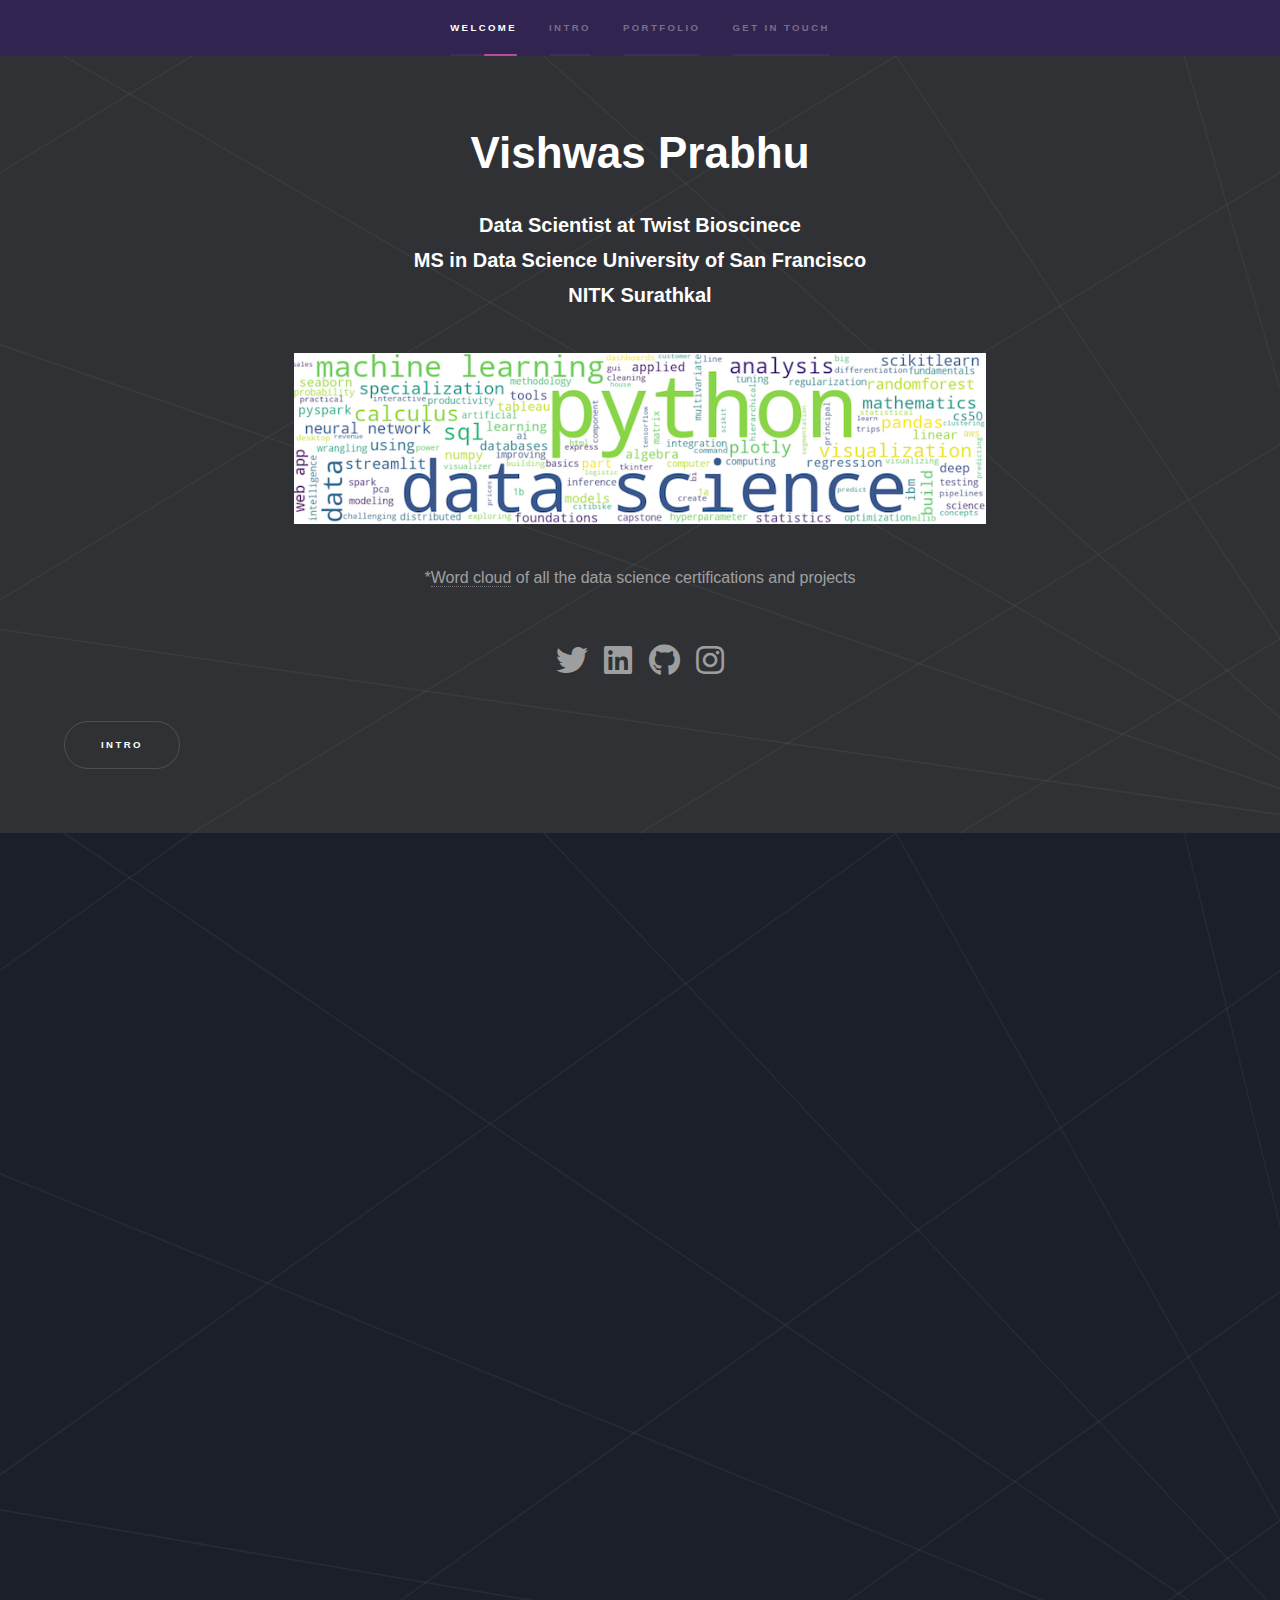
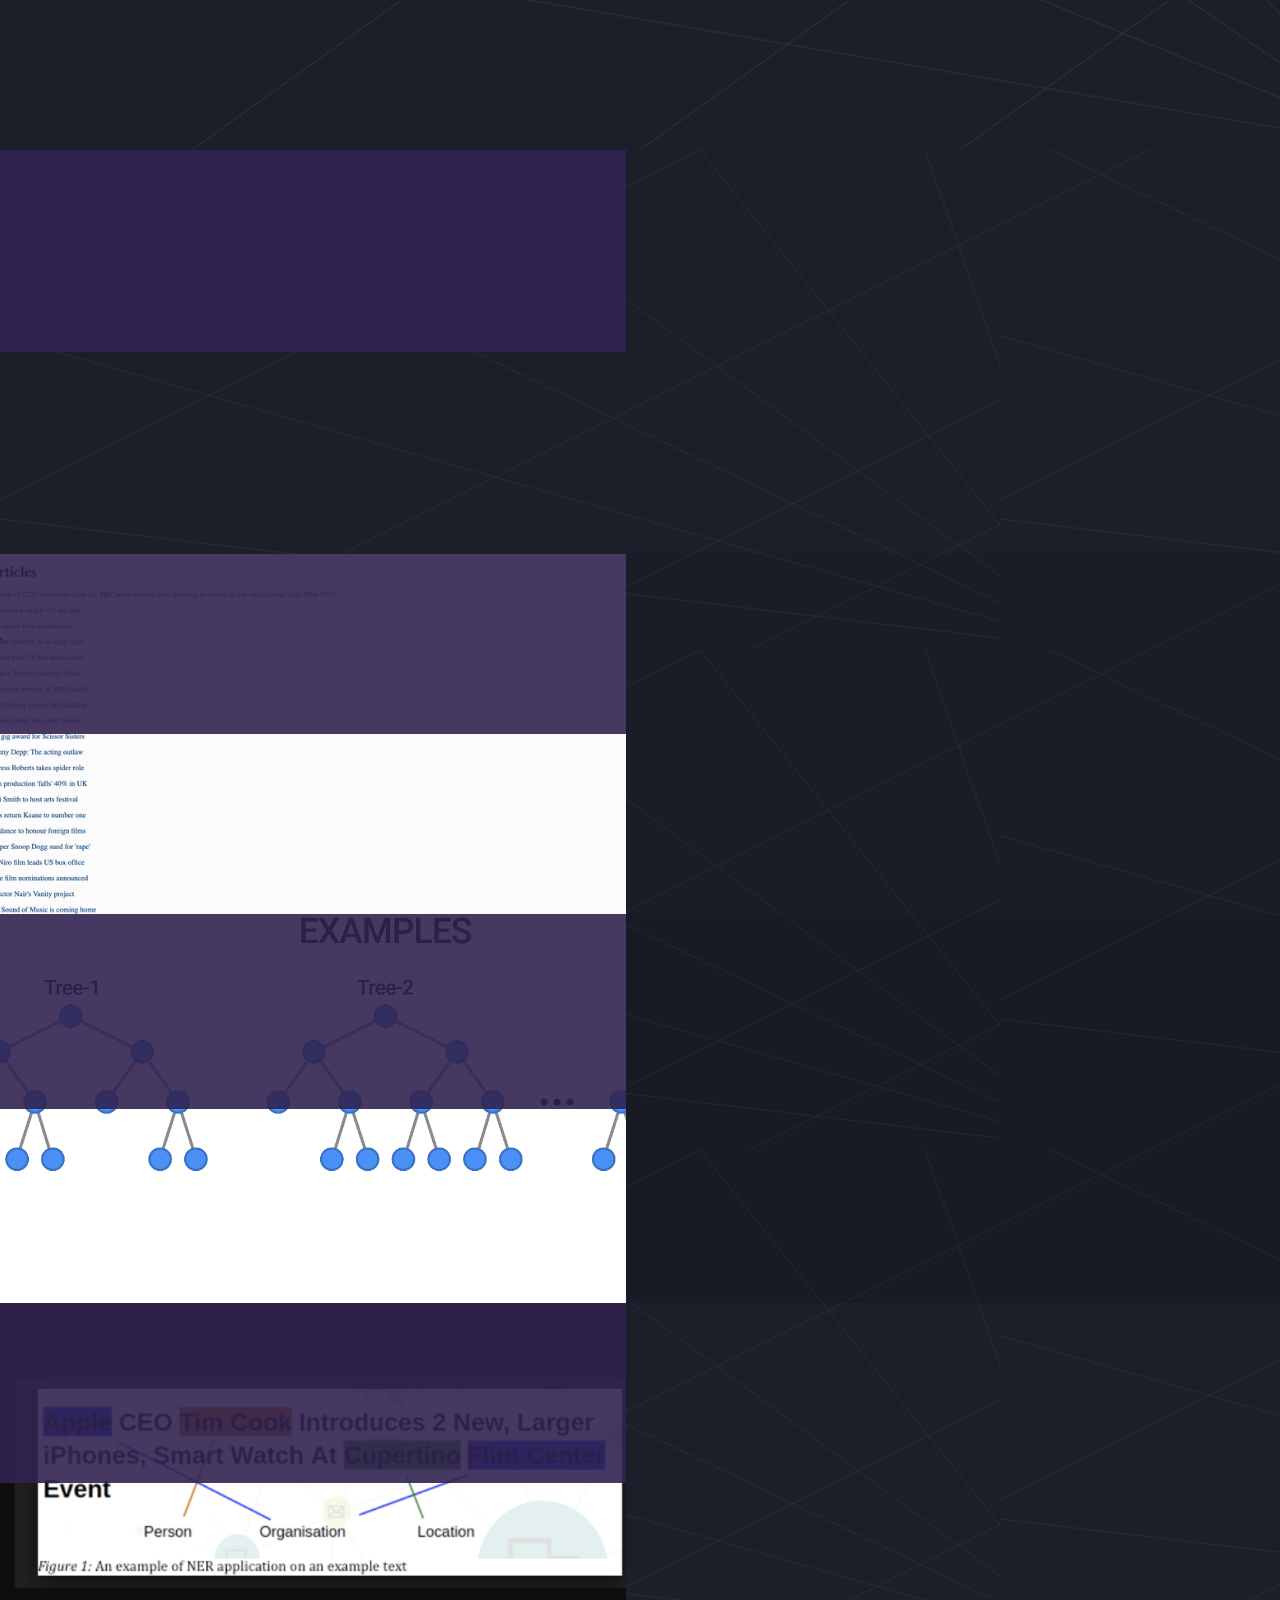
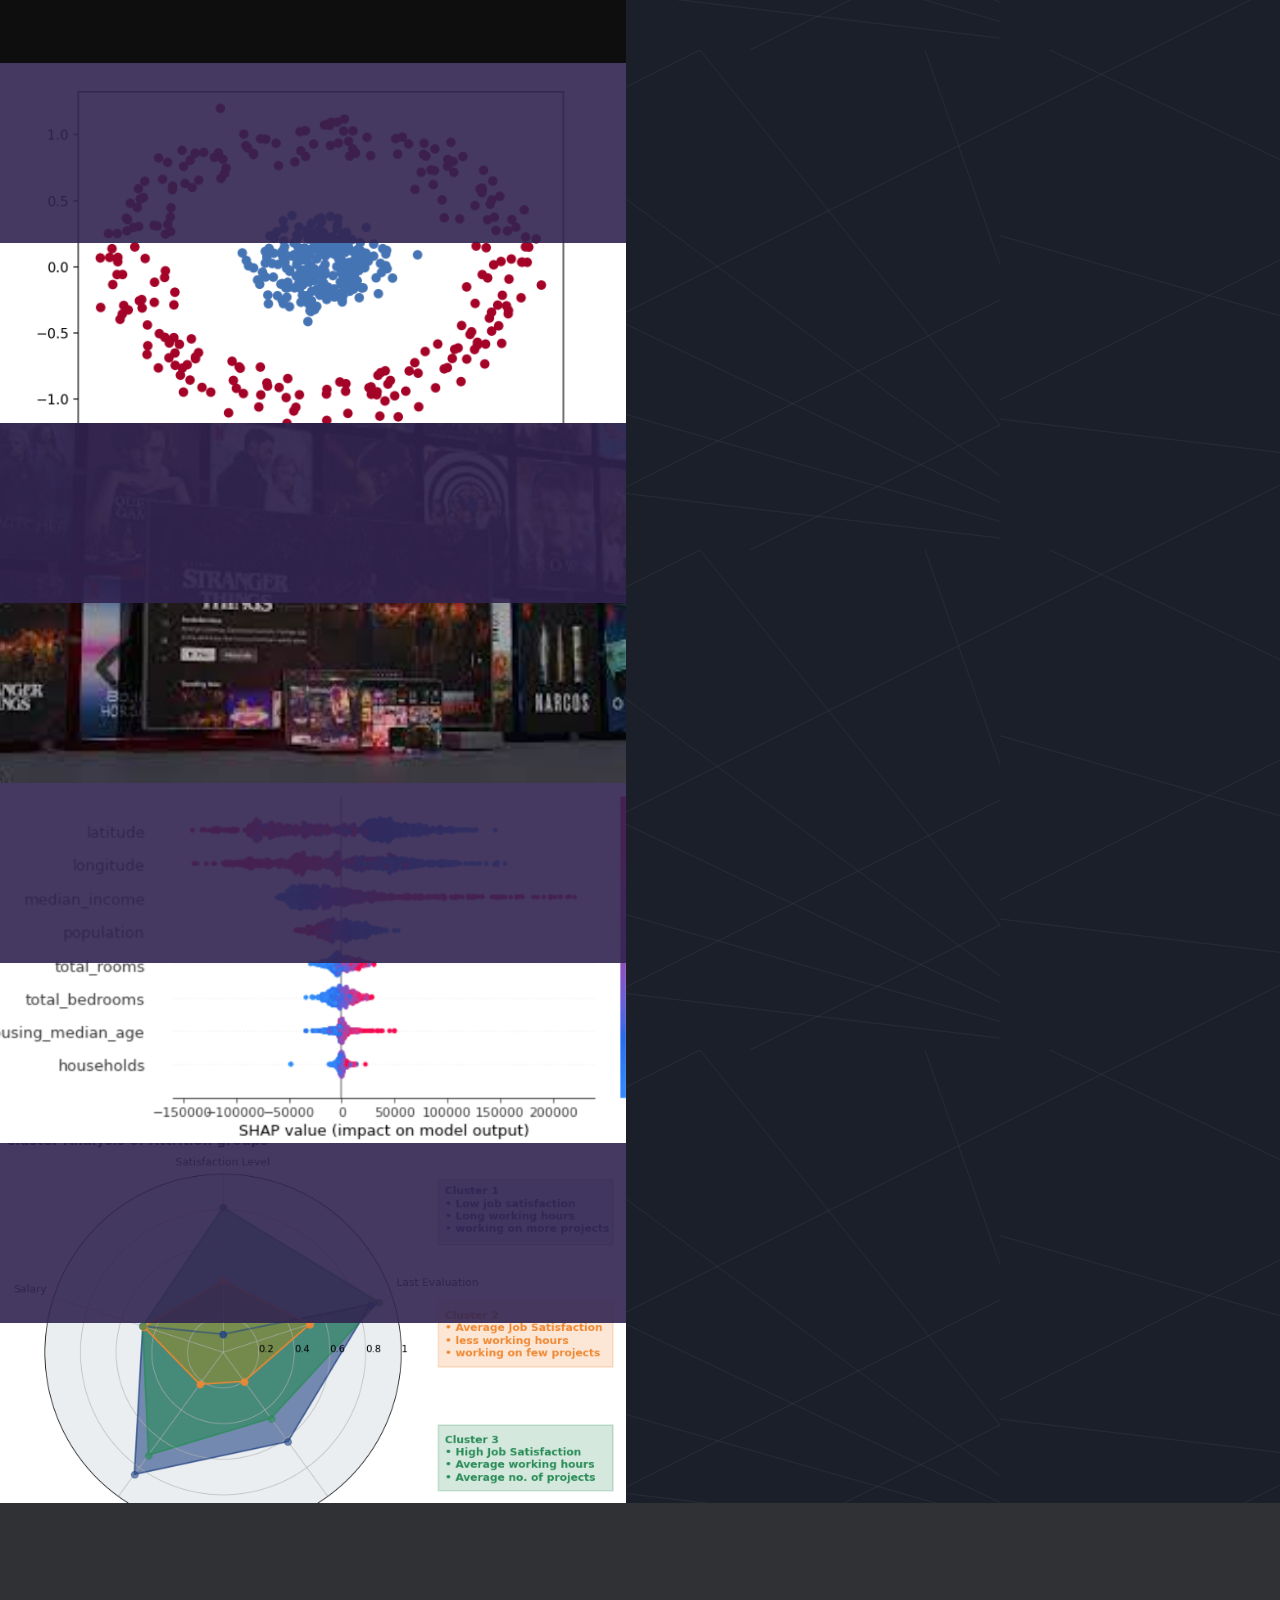
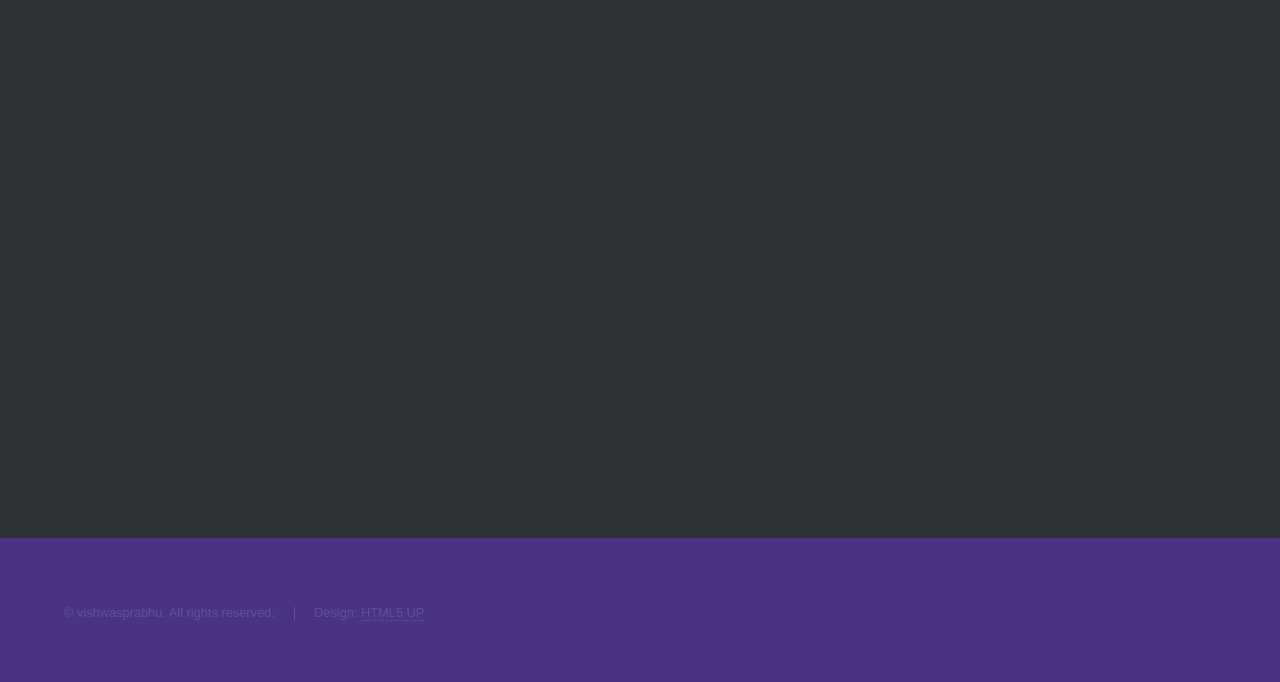
==== index.html @ 2e463c41 "Updated resume" ====
<!DOCTYPE HTML>
<!--
	Hyperspace by HTML5 UP
	html5up.net | @ajlkn
	Free for personal and commercial use under the CCA 3.0 license (html5up.net/license)
-->
<html>
	<head>
		<title>VishwasPrabhu</title>
		<meta charset="utf-8" />
		<meta name="viewport" content="width=device-width, initial-scale=1, user-scalable=no" />
		<link rel="stylesheet" href="assets/css/main.css" />
		<noscript><link rel="stylesheet" href="assets/css/noscript.css" /></noscript>
	</head>
	<body class="is-preload">

		<!-- Sidebar -->
			<section id="sidebar">
				<div class="inner">
					<nav>
						<ul>
							<li><a href="#welcome">Welcome</a></li>
							<li><a href="#intro">Intro</a></li>
							<li><a href="#one">Portfolio</a></li>
							<li><a href="#three">Get in touch</a></li>
						</ul>


					</nav>
				</div>

			</section>

		<!-- Wrapper -->
			<div id="wrapper">

				<!-- Welcome -->
					<section align="center" id="welcome" class="wrapper style1 fade-up">
						<div class="inner">
							<h1>Vishwas Prabhu</h1>


							<p align="center">
							<strong>Data Scientist at Twist Bioscinece <br> MS in Data Science University of San Francisco <br> NITK Surathkal</strong>
							</p>
							<html>
							<head>
							<meta name="viewport" content="width=device-width, initial-scale=1">
							<style>
							img {
							  display: block;
							  margin-left: auto;
							  margin-right: auto;
							}
							</style>
							</head>
							<p align="justify"><span class="center"><img src="images/wordcloud.png" class alt="" style="width:60%;"/></span></p>

							*<a href="https://github.com/vishwasprabhu/certificate-wordcloud">Word cloud</a> of all the data science certifications and projects</p>
							<ul class="icons">
							<li><a href="https://twitter.com/vish300" class="icon brands fa-twitter fa-2x"><span class="label" >Twitter</span></a></li>
							<li><a href="https://www.linkedin.com/in/vishwas-prabhu/" class="fab fa-linkedin fa-2x"><span class="label">Facebook</span></a></li>
							<li><a href="https://github.com/vishwasprabhu" class="icon brands fa-github fa-2x"><span class="label">GitHub</span></a></li>
							<li><a href="https://www.instagram.com/prabhu_vishwas/" class="icon brands fa-instagram fa-2x"><span class="label">Instagram</span></a></li>
							</ul>
							<ul class="actions">
								<li><a href="#intro" class="button scrolly">Intro</a></li>
							</ul>
						</div>
					</section>
				<!-- Intro -->
					<section align="center" id="intro" class="wrapper style1 fade-up">
						<div class="inner">
							<h1>Intro</h1>

							<p align="justify"><span class="image left"><img src="images/vishwasprabhu.jpg" alt="" /></span>
								I am an experienced Data Scientist specializing in machine learning, natural language processing and data analytics. 
									Skilled in developing and implementing advanced algorithms to solve complex business problems. Proficient in leveraging 
									tools such as Python, Scikit-learn, Pyspark, and Databricks to build scalable and efficient data solutions. 
									Strong background in 
									<a href="https://www.twistbioscience.com/resources/flyer/finding-improved-biologics-twists-machine-learning-and-deep-learning-tools">
										protein ML/design pipelines, affinity maturation of antibodies, and prediction of antibody-antigen binding.</a>  
									Demonstrated expertise in developing lead-picking strategies, optimization techniques, and structure-based deep learning tools. 
									Successful track record of delivering actionable insights in IIOT applications focusing on anomaly detection, batch-wise analytics, 
									and ETL pipelines. I have a <strong>Master's degree in Data Science</strong> from the University of San Francisco and a Bachelor's degree in 
									engineering from the <strong>National Institute of Technology, Karnataka</strong> (NITK Surathkal). 
									I have worked in companies such as
									<a href="https://www.ril.com/OurCompany/About.aspx"><b>Reliance Industries Ltd</b> (India's largest MNC)</a> and <a href="https://www.acg-world.com/en_us/">ACG group</a>.
									
							<ul class="icons">
							<li><a href="https://twitter.com/vish300" class="icon brands fa-twitter fa-2x"><span class="label" >Twitter</span></a></li>
							<li><a href="https://www.linkedin.com/in/vishwas-prabhu/" class="fab fa-linkedin fa-2x"><span class="label">Facebook</span></a></li>
							<li><a href="https://github.com/vishwasprabhu" class="icon brands fa-github fa-2x"><span class="label">GitHub</span></a></li>
							<li><a href="https://www.instagram.com/prabhu_vishwas/" class="icon brands fa-instagram fa-2x"><span class="label">Instagram</span></a></li>
							</ul>
							<ul class="actions">
								<li><a href="#one" class="button scrolly">Portfolio</a></li>
								<li><a href="https://drive.google.com/file/d/1nC0Z8_VR7Y8AaztwUVIbg0EdJwe54Lpr/view?usp=sharing" class="button scrolly">Resume</a></li>
							</ul>
						</div>
					</section>
				<!-- One -->
					<section id="one" class="wrapper style2 spotlights">
						<section>
							<a href="recommender.html" class="image"><img src="images/recommender.gif" alt="" data-position="center center" /></a>
							<div class="content">
								<div class="inner">
									<h2>Song Recommender</h2>
									<p align="justify"> Developed End-to-end song recommendation system which included data extraction, ETL to Amazon S3 and using distributed computing
										in platforms such as Databricks and EMR clusters to perform various tasks such as visualizing the data to recommending songs based
										on several machine learning techniques.</p>
									<ul class="actions">
										<li><a href="recommender.html" class="button">Learn more</a></li>
									</ul>
								</div>
							</div>
						</section>
						<section>
							<a href="news_recommender.html" class="image">

								<img src="images/News-article-recommender.gif" alt="" width="500" height="300" data-position="top center"/></a>
							<div class="content">
								<div class="inner">
									<h2>News article recommender</h2>
									<p align="justify">News article recommendation engine using the pretrained word2vec Stanford Glove embeddings</p>
									<ul class="actions">
										<li><a href="news_recommender.html" class="button">Learn more</a></li>
									</ul>
								</div>
							</div>
						</section>
						<section>
							<a href="tree.html" class="image"><img src="images/RandomForest.gif" alt="" data-position="25% 25%" /></a>
							<div class="content">
								<div class="inner">
									<h2>Implementation of tree based algorithms</h2>
									<p align="justify">Several regression and classification algorithms such as decision tree, random forest,
										Adaboost, gradient boosting are implemented from scratch.</p>
									<ul class="actions">
										<li><a href="tree.html" class="button">Learn more</a></li>
									</ul>
								</div>
							</div>
						</section>
						<section>
							<a href="https://github.com/vishwasprabhu/NER-based-text-classification" class="image"><img src="images/ner.png" alt="" data-position="25% 25%" /></a>
							<div class="content">
								<div class="inner">
									<h2>NER based text classification</h2>
									<p align="justify">Sliding window neural network model to classify text using encoded data</p>
									<ul class="actions">
										<li><a href="https://github.com/vishwasprabhu/NER-based-text-classification" class="button">Learn more</a></li>
									</ul>
								</div>
							</div>
						</section>
						<section>
							<a href="kmeans.html" class="image"><img src="images/nested-spectral.png" alt="" data-position="25% 25%" /></a>
							<div class="content">
								<div class="inner">
									<h2>KMeans clustering implementation</h2>
									<p align="justify">KMeans clustering implemented along with its applications in image clustering,
										finding patterns in data, classification along with spectral clustering</p>
									<ul class="actions">
										<li><a href="kmeans.html" class="button">Learn more</a></li>
									</ul>
								</div>
							</div>
						</section>
						<section>
							<a href="https://github.com/vishwasprabhu/Collaborative_filtering/blob/main/presentation_summary.pdf" class="image"><img src="images/movie.jpeg" alt="" data-position="25% 25%" /></a>
							<div class="content">
								<div class="inner">
									<h2>Implicit rating recommender</h2>
									<p align="justify">Recommendation system: Collaborative filtering using Pytorch based on Implicit rating based on user click data</p>
									<ul class="actions">
										<li><a href="https://github.com/vishwasprabhu/Collaborative_filtering/blob/main/presentation_summary.pdf" class="button">Learn more</a></li>
									</ul>
								</div>
							</div>
						</section>
						<section>
							<a href="https://github.com/vishwasprabhu/Feature_importances" class="image"><img src="images/featimp.png" alt="" data-position="25% 25%" /></a>
							<div class="content">
								<div class="inner">
									<h2>Feature selection and importance </h2>
									<p align="justify">Feature importance techniques, feature selection criteria and comparison of strategies for feature selection</p>
									<ul class="actions">
										<li><a href="https://github.com/vishwasprabhu/Feature_importances" class="button">Learn more</a></li>
									</ul>
								</div>
							</div>
						</section>
						<section>
							<a href="hr_report.html" class="image"><img src="images/hr.png" alt="" data-position="25% 25%" /></a>
							<div class="content">
								<div class="inner">
									<h2>HR employee analytics </h2>
									<p align="justify">Performed Exploratory data analysis and visualization of HR employee Kaggle data </p>
									<ul class="actions">
										<li><a href="hr_report.html" class="button">Learn more</a></li>
									</ul>
								</div>
							</div>
						</section>
					</section>



				<!-- Two -->
					<section id="three" class="wrapper style1 fade-up">
						<div class="inner">
							<h2>Get in touch</h2>
							<p>Please feel free to reach me out if you have any questions or suggestions. Looking forward to hearing from you !!.</p>
							<div class="split style1">
								<section>
									<form method="post" action="https://formspree.io/f/xpzblpzo">
										<div class="fields">
											<div class="field half">
												<label for="name">Name</label>
												<input type="text" name="name" id="name" />
											</div>
											<div class="field half">
												<label for="email">Email</label>
												<input type="text" name="email" id="email" />
											</div>
											<div class="field">
												<label for="message">Message</label>
												<textarea name="message" id="message" rows="5"></textarea>
											</div>
										</div>
										<ul class="actions">
											<li><a href="" class="button submit">Send Message</a></li>
										</ul>
									</form>
								</section>
								<section>
									<ul class="contact">
										<li>
											<h3>Address</h3>
											<span>20 Paloma Avenue<br />
											San Francisco, CA 94127<br />
											USA</span>
										</li>
										<li>
											<h3>Email</h3>
											<a href="#">vishwasprabhub@gmail.com</a>
										</li>
										<li>
											<h3>Phone</h3>
											<span>(415) 629-1529</span>
										</li>
										<li>
											<h3>Social</h3>
											<ul class="icons">
												<li><a href="https://twitter.com/vish300" class="icon brands fa-twitter"><span class="label">Twitter</span></a></li>
												<li><a href="https://www.linkedin.com/in/vishwas-prabhu/" class="fab fa-linkedin"><span class="label">Facebook</span></a></li>
												<li><a href="https://github.com/vishwasprabhu" class="icon brands fa-github"><span class="label">GitHub</span></a></li>
												<li><a href="https://www.instagram.com/prabhu_vishwas/" class="icon brands fa-instagram"><span class="label">Instagram</span></a></li>

											</ul>
										</li>
									</ul>
								</section>
							</div>
						</div>
					</section>

			</div>

		<!-- Footer -->
			<footer id="footer" class="wrapper style1-alt">
				<div class="inner">
					<ul class="menu">
						<li>&copy; vishwasprabhu. All rights reserved.</li><li>Design: <a href="http://html5up.net">HTML5 UP</a></li>
					</ul>
				</div>
			</footer>

		<!-- Scripts -->
			<script src="assets/js/jquery.min.js"></script>
			<script src="assets/js/jquery.scrollex.min.js"></script>
			<script src="assets/js/jquery.scrolly.min.js"></script>
			<script src="assets/js/browser.min.js"></script>
			<script src="assets/js/breakpoints.min.js"></script>
			<script src="assets/js/util.js"></script>
			<script src="assets/js/main.js"></script>

	</body>
</html>
---- assets/css/main.css ----
@import url(fontawesome-all.min.css);

/*
	Hyperspace by HTML5 UP
	html5up.net | @ajlkn
	Free for personal and commercial use under the CCA 3.0 license (html5up.net/license)
*/

html, body, div, span, applet, object,
iframe, h1, h2, h3, h4, h5, h6, p, blockquote,
pre, a, abbr, acronym, address, big, cite,
code, del, dfn, em, img, ins, kbd, q, s, samp,
small, strike, strong, sub, sup, tt, var, b,
u, i, center, dl, dt, dd, ol, ul, li, fieldset,
form, label, legend, table, caption, tbody,
tfoot, thead, tr, th, td, article, aside,
canvas, details, embed, figure, figcaption,
footer, header, hgroup, menu, nav, output, ruby,
section, summary, time, mark, audio, video {
	margin: 0;
	padding: 0;
	border: 0;
	font-size: 100%;
	font: inherit;
	vertical-align: baseline;}

article, aside, details, figcaption, figure,
footer, header, hgroup, menu, nav, section {
	display: block;}

body {
	line-height: 1;
}

ol, ul {
	list-style: none;
}

blockquote, q {
	quotes: none;
}

	blockquote:before, blockquote:after, q:before, q:after {
		content: '';
		content: none;
	}

table {
	border-collapse: collapse;
	border-spacing: 0;
}

body {
	-webkit-text-size-adjust: none;
}

mark {
	background-color: transparent;
	color: inherit;
}

input::-moz-focus-inner {
	border: 0;
	padding: 0;
}

input, select, textarea {
	-moz-appearance: none;
	-webkit-appearance: none;
	-ms-appearance: none;
	appearance: none;
}

/* Basic */

	@-ms-viewport {
		width: device-width;
	}

	body {
		-ms-overflow-style: scrollbar;
	}

	@media screen and (max-width: 480px) {

		html, body {
			min-width: 320px;
		}

	}

	html {
		box-sizing: border-box;
	}

	*, *:before, *:after {
		box-sizing: inherit;
	}

	body {
		background: #312450;
	}

		body.is-preload *, body.is-preload *:before, body.is-preload *:after {
			-moz-animation: none !important;
			-webkit-animation: none !important;
			-ms-animation: none !important;
			animation: none !important;
			-moz-transition: none !important;
			-webkit-transition: none !important;
			-ms-transition: none !important;
			transition: none !important;
		}

/* Type */

	body, input, select, textarea {
		color: rgba(255, 255, 255, 0.55);
		font-family: Arial, Helvetica, sans-serif;
		font-size: 16.5pt;
		font-weight: normal;
		line-height: 1.75;
	}

		@media screen and (max-width: 1680px) {

			body, input, select, textarea {
				font-size: 13pt;
			}

		}

		@media screen and (max-width: 1280px) {

			body, input, select, textarea {
				font-size: 12pt;
			}

		}

		@media screen and (max-width: 360px) {

			body, input, select, textarea {
				font-size: 11pt;
			}

		}

	a {
		-moz-transition: color 0.2s ease, border-bottom-color 0.2s ease;
		-webkit-transition: color 0.2s ease, border-bottom-color 0.2s ease;
		-ms-transition: color 0.2s ease, border-bottom-color 0.2s ease;
		transition: color 0.2s ease, border-bottom-color 0.2s ease;
		border-bottom: dotted 1px rgba(255, 255, 255, 0.35);
		color: inherit;
		text-decoration: none;
	}

		a:hover {
			border-bottom-color: transparent;
			color: #ffffff;
		}

	strong, b {
		color: #ffffff;
		font-weight: bold;
	}

	em, i {
		font-style: italic;
	}

	p {
		margin: 0 0 2em 0;
	}

	h1, h2, h3, h4, h5, h6 {
		color: #ffffff;
		font-weight: bold;
		line-height: 1.5;
		margin: 0 0 0.5em 0;
	}

		h1 a, h2 a, h3 a, h4 a, h5 a, h6 a {
			color: inherit;
			text-decoration: none;
		}

	h1 {
		font-size: 2.75em;
	}

		h1.major {
			margin: 0 0 1.3em 0;
			position: relative;
			padding-bottom: 0.35em;
		}

			h1.major:after {
				background-image: -moz-linear-gradient(to right, #5e42a6, #b74e91);
				background-image: -webkit-linear-gradient(to right, #5e42a6, #b74e91);
				background-image: -ms-linear-gradient(to right, #5e42a6, #b74e91);
				background-image: linear-gradient(to right, #5e42a6, #b74e91);
				-moz-transition: max-width 0.2s ease;
				-webkit-transition: max-width 0.2s ease;
				-ms-transition: max-width 0.2s ease;
				transition: max-width 0.2s ease;
				border-radius: 0.2em;
				bottom: 0;
				content: '';
				height: 0.05em;
				position: absolute;
				right: 0;
				width: 100%;
			}

	h2 {
		font-size: 1.75em;
	}

	h3 {
		font-size: 1.1em;
	}

	h4 {
		font-size: 1em;
	}

	h5 {
		font-size: 0.8em;
	}

	h6 {
		font-size: 0.6em;
	}

	@media screen and (max-width: 736px) {

		h1 {
			font-size: 2em;
		}

		h2 {
			font-size: 1.25em;
		}

		h3 {
			font-size: 1em;
		}

		h4 {
			font-size: 0.8em;
		}

		h5 {
			font-size: 0.6em;
		}

		h6 {
			font-size: 0.6em;
		}

	}

	sub {
		font-size: 0.8em;
		position: relative;
		top: 0.5em;
	}

	sup {
		font-size: 0.8em;
		position: relative;
		top: -0.5em;
	}

	blockquote {
		border-left: solid 4px rgba(255, 255, 255, 0.15);
		font-style: italic;
		margin: 0 0 2em 0;
		padding: 0.5em 0 0.5em 2em;
	}

	code {
		background: rgba(255, 255, 255, 0.05);
		border-radius: 0.25em;
		border: solid 1px rgba(255, 255, 255, 0.15);
		font-family: "Courier New", monospace;
		font-size: 0.9em;
		margin: 0 0.25em;
		padding: 0.25em 0.65em;
	}

	pre {
		-webkit-overflow-scrolling: touch;
		font-family: "Courier New", monospace;
		font-size: 0.9em;
		margin: 0 0 2em 0;
	}

		pre code {
			display: block;
			line-height: 1.75em;
			padding: 1em 1.5em;
			overflow-x: auto;
		}

	hr {
		border: 0;
		border-bottom: solid 1px rgba(255, 255, 255, 0.15);
		margin: 2em 0;
	}

		hr.major {
			margin: 3em 0;
		}

	.align-left {
		text-align: left;
	}

	.align-center {
		text-align: center;
	}

	.align-right {
		text-align: right;
	}

/* Row */

	.row {
		display: flex;
		flex-wrap: wrap;
		box-sizing: border-box;
		align-items: stretch;
	}

		.row > * {
			box-sizing: border-box;
		}

		.row.gtr-uniform > * > :last-child {
			margin-bottom: 0;
		}

		.row.aln-left {
			justify-content: flex-start;
		}

		.row.aln-center {
			justify-content: center;
		}

		.row.aln-right {
			justify-content: flex-end;
		}

		.row.aln-top {
			align-items: flex-start;
		}

		.row.aln-middle {
			align-items: center;
		}

		.row.aln-bottom {
			align-items: flex-end;
		}

		.row > .imp {
			order: -1;
		}

		.row > .col-1 {
			width: 8.33333%;
		}

		.row > .off-1 {
			margin-left: 8.33333%;
		}

		.row > .col-2 {
			width: 16.66667%;
		}

		.row > .off-2 {
			margin-left: 16.66667%;
		}

		.row > .col-3 {
			width: 25%;
		}

		.row > .off-3 {
			margin-left: 25%;
		}

		.row > .col-4 {
			width: 33.33333%;
		}

		.row > .off-4 {
			margin-left: 33.33333%;
		}

		.row > .col-5 {
			width: 41.66667%;
		}

		.row > .off-5 {
			margin-left: 41.66667%;
		}

		.row > .col-6 {
			width: 50%;
		}

		.row > .off-6 {
			margin-left: 50%;
		}

		.row > .col-7 {
			width: 58.33333%;
		}

		.row > .off-7 {
			margin-left: 58.33333%;
		}

		.row > .col-8 {
			width: 66.66667%;
		}

		.row > .off-8 {
			margin-left: 66.66667%;
		}

		.row > .col-9 {
			width: 75%;
		}

		.row > .off-9 {
			margin-left: 75%;
		}

		.row > .col-10 {
			width: 83.33333%;
		}

		.row > .off-10 {
			margin-left: 83.33333%;
		}

		.row > .col-11 {
			width: 91.66667%;
		}

		.row > .off-11 {
			margin-left: 91.66667%;
		}

		.row > .col-12 {
			width: 100%;
		}

		.row > .off-12 {
			margin-left: 100%;
		}

		.row.gtr-0 {
			margin-top: 0;
			margin-left: 0em;
		}

			.row.gtr-0 > * {
				padding: 0 0 0 0em;
			}

			.row.gtr-0.gtr-uniform {
				margin-top: 0em;
			}

				.row.gtr-0.gtr-uniform > * {
					padding-top: 0em;
				}

		.row.gtr-25 {
			margin-top: 0;
			margin-left: -0.375em;
		}

			.row.gtr-25 > * {
				padding: 0 0 0 0.375em;
			}

			.row.gtr-25.gtr-uniform {
				margin-top: -0.375em;
			}

				.row.gtr-25.gtr-uniform > * {
					padding-top: 0.375em;
				}

		.row.gtr-50 {
			margin-top: 0;
			margin-left: -0.75em;
		}

			.row.gtr-50 > * {
				padding: 0 0 0 0.75em;
			}

			.row.gtr-50.gtr-uniform {
				margin-top: -0.75em;
			}

				.row.gtr-50.gtr-uniform > * {
					padding-top: 0.75em;
				}

		.row {
			margin-top: 0;
			margin-left: -1.5em;
		}

			.row > * {
				padding: 0 0 0 1.5em;
			}

			.row.gtr-uniform {
				margin-top: -1.5em;
			}

				.row.gtr-uniform > * {
					padding-top: 1.5em;
				}

		.row.gtr-150 {
			margin-top: 0;
			margin-left: -2.25em;
		}

			.row.gtr-150 > * {
				padding: 0 0 0 2.25em;
			}

			.row.gtr-150.gtr-uniform {
				margin-top: -2.25em;
			}

				.row.gtr-150.gtr-uniform > * {
					padding-top: 2.25em;
				}

		.row.gtr-200 {
			margin-top: 0;
			margin-left: -3em;
		}

			.row.gtr-200 > * {
				padding: 0 0 0 3em;
			}

			.row.gtr-200.gtr-uniform {
				margin-top: -3em;
			}

				.row.gtr-200.gtr-uniform > * {
					padding-top: 3em;
				}

		@media screen and (max-width: 1680px) {

			.row {
				display: flex;
				flex-wrap: wrap;
				box-sizing: border-box;
				align-items: stretch;
			}

				.row > * {
					box-sizing: border-box;
				}

				.row.gtr-uniform > * > :last-child {
					margin-bottom: 0;
				}

				.row.aln-left {
					justify-content: flex-start;
				}

				.row.aln-center {
					justify-content: center;
				}

				.row.aln-right {
					justify-content: flex-end;
				}

				.row.aln-top {
					align-items: flex-start;
				}

				.row.aln-middle {
					align-items: center;
				}

				.row.aln-bottom {
					align-items: flex-end;
				}

				.row > .imp-xlarge {
					order: -1;
				}

				.row > .col-1-xlarge {
					width: 8.33333%;
				}

				.row > .off-1-xlarge {
					margin-left: 8.33333%;
				}

				.row > .col-2-xlarge {
					width: 16.66667%;
				}

				.row > .off-2-xlarge {
					margin-left: 16.66667%;
				}

				.row > .col-3-xlarge {
					width: 25%;
				}

				.row > .off-3-xlarge {
					margin-left: 25%;
				}

				.row > .col-4-xlarge {
					width: 33.33333%;
				}

				.row > .off-4-xlarge {
					margin-left: 33.33333%;
				}

				.row > .col-5-xlarge {
					width: 41.66667%;
				}

				.row > .off-5-xlarge {
					margin-left: 41.66667%;
				}

				.row > .col-6-xlarge {
					width: 50%;
				}

				.row > .off-6-xlarge {
					margin-left: 50%;
				}

				.row > .col-7-xlarge {
					width: 58.33333%;
				}

				.row > .off-7-xlarge {
					margin-left: 58.33333%;
				}

				.row > .col-8-xlarge {
					width: 66.66667%;
				}

				.row > .off-8-xlarge {
					margin-left: 66.66667%;
				}

				.row > .col-9-xlarge {
					width: 75%;
				}

				.row > .off-9-xlarge {
					margin-left: 75%;
				}

				.row > .col-10-xlarge {
					width: 83.33333%;
				}

				.row > .off-10-xlarge {
					margin-left: 83.33333%;
				}

				.row > .col-11-xlarge {
					width: 91.66667%;
				}

				.row > .off-11-xlarge {
					margin-left: 91.66667%;
				}

				.row > .col-12-xlarge {
					width: 100%;
				}

				.row > .off-12-xlarge {
					margin-left: 100%;
				}

				.row.gtr-0 {
					margin-top: 0;
					margin-left: 0em;
				}

					.row.gtr-0 > * {
						padding: 0 0 0 0em;
					}

					.row.gtr-0.gtr-uniform {
						margin-top: 0em;
					}

						.row.gtr-0.gtr-uniform > * {
							padding-top: 0em;
						}

				.row.gtr-25 {
					margin-top: 0;
					margin-left: -0.375em;
				}

					.row.gtr-25 > * {
						padding: 0 0 0 0.375em;
					}

					.row.gtr-25.gtr-uniform {
						margin-top: -0.375em;
					}

						.row.gtr-25.gtr-uniform > * {
							padding-top: 0.375em;
						}

				.row.gtr-50 {
					margin-top: 0;
					margin-left: -0.75em;
				}

					.row.gtr-50 > * {
						padding: 0 0 0 0.75em;
					}

					.row.gtr-50.gtr-uniform {
						margin-top: -0.75em;
					}

						.row.gtr-50.gtr-uniform > * {
							padding-top: 0.75em;
						}

				.row {
					margin-top: 0;
					margin-left: -1.5em;
				}

					.row > * {
						padding: 0 0 0 1.5em;
					}

					.row.gtr-uniform {
						margin-top: -1.5em;
					}

						.row.gtr-uniform > * {
							padding-top: 1.5em;
						}

				.row.gtr-150 {
					margin-top: 0;
					margin-left: -2.25em;
				}

					.row.gtr-150 > * {
						padding: 0 0 0 2.25em;
					}

					.row.gtr-150.gtr-uniform {
						margin-top: -2.25em;
					}

						.row.gtr-150.gtr-uniform > * {
							padding-top: 2.25em;
						}

				.row.gtr-200 {
					margin-top: 0;
					margin-left: -3em;
				}

					.row.gtr-200 > * {
						padding: 0 0 0 3em;
					}

					.row.gtr-200.gtr-uniform {
						margin-top: -3em;
					}

						.row.gtr-200.gtr-uniform > * {
							padding-top: 3em;
						}

		}

		@media screen and (max-width: 1280px) {

			.row {
				display: flex;
				flex-wrap: wrap;
				box-sizing: border-box;
				align-items: stretch;
			}

				.row > * {
					box-sizing: border-box;
				}

				.row.gtr-uniform > * > :last-child {
					margin-bottom: 0;
				}

				.row.aln-left {
					justify-content: flex-start;
				}

				.row.aln-center {
					justify-content: center;
				}

				.row.aln-right {
					justify-content: flex-end;
				}

				.row.aln-top {
					align-items: flex-start;
				}

				.row.aln-middle {
					align-items: center;
				}

				.row.aln-bottom {
					align-items: flex-end;
				}

				.row > .imp-large {
					order: -1;
				}

				.row > .col-1-large {
					width: 8.33333%;
				}

				.row > .off-1-large {
					margin-left: 8.33333%;
				}

				.row > .col-2-large {
					width: 16.66667%;
				}

				.row > .off-2-large {
					margin-left: 16.66667%;
				}

				.row > .col-3-large {
					width: 25%;
				}

				.row > .off-3-large {
					margin-left: 25%;
				}

				.row > .col-4-large {
					width: 33.33333%;
				}

				.row > .off-4-large {
					margin-left: 33.33333%;
				}

				.row > .col-5-large {
					width: 41.66667%;
				}

				.row > .off-5-large {
					margin-left: 41.66667%;
				}

				.row > .col-6-large {
					width: 50%;
				}

				.row > .off-6-large {
					margin-left: 50%;
				}

				.row > .col-7-large {
					width: 58.33333%;
				}

				.row > .off-7-large {
					margin-left: 58.33333%;
				}

				.row > .col-8-large {
					width: 66.66667%;
				}

				.row > .off-8-large {
					margin-left: 66.66667%;
				}

				.row > .col-9-large {
					width: 75%;
				}

				.row > .off-9-large {
					margin-left: 75%;
				}

				.row > .col-10-large {
					width: 83.33333%;
				}

				.row > .off-10-large {
					margin-left: 83.33333%;
				}

				.row > .col-11-large {
					width: 91.66667%;
				}

				.row > .off-11-large {
					margin-left: 91.66667%;
				}

				.row > .col-12-large {
					width: 100%;
				}

				.row > .off-12-large {
					margin-left: 100%;
				}

				.row.gtr-0 {
					margin-top: 0;
					margin-left: 0em;
				}

					.row.gtr-0 > * {
						padding: 0 0 0 0em;
					}

					.row.gtr-0.gtr-uniform {
						margin-top: 0em;
					}

						.row.gtr-0.gtr-uniform > * {
							padding-top: 0em;
						}

				.row.gtr-25 {
					margin-top: 0;
					margin-left: -0.375em;
				}

					.row.gtr-25 > * {
						padding: 0 0 0 0.375em;
					}

					.row.gtr-25.gtr-uniform {
						margin-top: -0.375em;
					}

						.row.gtr-25.gtr-uniform > * {
							padding-top: 0.375em;
						}

				.row.gtr-50 {
					margin-top: 0;
					margin-left: -0.75em;
				}

					.row.gtr-50 > * {
						padding: 0 0 0 0.75em;
					}

					.row.gtr-50.gtr-uniform {
						margin-top: -0.75em;
					}

						.row.gtr-50.gtr-uniform > * {
							padding-top: 0.75em;
						}

				.row {
					margin-top: 0;
					margin-left: -1.5em;
				}

					.row > * {
						padding: 0 0 0 1.5em;
					}

					.row.gtr-uniform {
						margin-top: -1.5em;
					}

						.row.gtr-uniform > * {
							padding-top: 1.5em;
						}

				.row.gtr-150 {
					margin-top: 0;
					margin-left: -2.25em;
				}

					.row.gtr-150 > * {
						padding: 0 0 0 2.25em;
					}

					.row.gtr-150.gtr-uniform {
						margin-top: -2.25em;
					}

						.row.gtr-150.gtr-uniform > * {
							padding-top: 2.25em;
						}

				.row.gtr-200 {
					margin-top: 0;
					margin-left: -3em;
				}

					.row.gtr-200 > * {
						padding: 0 0 0 3em;
					}

					.row.gtr-200.gtr-uniform {
						margin-top: -3em;
					}

						.row.gtr-200.gtr-uniform > * {
							padding-top: 3em;
						}

		}

		@media screen and (max-width: 980px) {

			.row {
				display: flex;
				flex-wrap: wrap;
				box-sizing: border-box;
				align-items: stretch;
			}

				.row > * {
					box-sizing: border-box;
				}

				.row.gtr-uniform > * > :last-child {
					margin-bottom: 0;
				}

				.row.aln-left {
					justify-content: flex-start;
				}

				.row.aln-center {
					justify-content: center;
				}

				.row.aln-right {
					justify-content: flex-end;
				}

				.row.aln-top {
					align-items: flex-start;
				}

				.row.aln-middle {
					align-items: center;
				}

				.row.aln-bottom {
					align-items: flex-end;
				}

				.row > .imp-medium {
					order: -1;
				}

				.row > .col-1-medium {
					width: 8.33333%;
				}

				.row > .off-1-medium {
					margin-left: 8.33333%;
				}

				.row > .col-2-medium {
					width: 16.66667%;
				}

				.row > .off-2-medium {
					margin-left: 16.66667%;
				}

				.row > .col-3-medium {
					width: 25%;
				}

				.row > .off-3-medium {
					margin-left: 25%;
				}

				.row > .col-4-medium {
					width: 33.33333%;
				}

				.row > .off-4-medium {
					margin-left: 33.33333%;
				}

				.row > .col-5-medium {
					width: 41.66667%;
				}

				.row > .off-5-medium {
					margin-left: 41.66667%;
				}

				.row > .col-6-medium {
					width: 50%;
				}

				.row > .off-6-medium {
					margin-left: 50%;
				}

				.row > .col-7-medium {
					width: 58.33333%;
				}

				.row > .off-7-medium {
					margin-left: 58.33333%;
				}

				.row > .col-8-medium {
					width: 66.66667%;
				}

				.row > .off-8-medium {
					margin-left: 66.66667%;
				}

				.row > .col-9-medium {
					width: 75%;
				}

				.row > .off-9-medium {
					margin-left: 75%;
				}

				.row > .col-10-medium {
					width: 83.33333%;
				}

				.row > .off-10-medium {
					margin-left: 83.33333%;
				}

				.row > .col-11-medium {
					width: 91.66667%;
				}

				.row > .off-11-medium {
					margin-left: 91.66667%;
				}

				.row > .col-12-medium {
					width: 100%;
				}

				.row > .off-12-medium {
					margin-left: 100%;
				}

				.row.gtr-0 {
					margin-top: 0;
					margin-left: 0em;
				}

					.row.gtr-0 > * {
						padding: 0 0 0 0em;
					}

					.row.gtr-0.gtr-uniform {
						margin-top: 0em;
					}

						.row.gtr-0.gtr-uniform > * {
							padding-top: 0em;
						}

				.row.gtr-25 {
					margin-top: 0;
					margin-left: -0.375em;
				}

					.row.gtr-25 > * {
						padding: 0 0 0 0.375em;
					}

					.row.gtr-25.gtr-uniform {
						margin-top: -0.375em;
					}

						.row.gtr-25.gtr-uniform > * {
							padding-top: 0.375em;
						}

				.row.gtr-50 {
					margin-top: 0;
					margin-left: -0.75em;
				}

					.row.gtr-50 > * {
						padding: 0 0 0 0.75em;
					}

					.row.gtr-50.gtr-uniform {
						margin-top: -0.75em;
					}

						.row.gtr-50.gtr-uniform > * {
							padding-top: 0.75em;
						}

				.row {
					margin-top: 0;
					margin-left: -1.5em;
				}

					.row > * {
						padding: 0 0 0 1.5em;
					}

					.row.gtr-uniform {
						margin-top: -1.5em;
					}

						.row.gtr-uniform > * {
							padding-top: 1.5em;
						}

				.row.gtr-150 {
					margin-top: 0;
					margin-left: -2.25em;
				}

					.row.gtr-150 > * {
						padding: 0 0 0 2.25em;
					}

					.row.gtr-150.gtr-uniform {
						margin-top: -2.25em;
					}

						.row.gtr-150.gtr-uniform > * {
							padding-top: 2.25em;
						}

				.row.gtr-200 {
					margin-top: 0;
					margin-left: -3em;
				}

					.row.gtr-200 > * {
						padding: 0 0 0 3em;
					}

					.row.gtr-200.gtr-uniform {
						margin-top: -3em;
					}

						.row.gtr-200.gtr-uniform > * {
							padding-top: 3em;
						}

		}

		@media screen and (max-width: 736px) {

			.row {
				display: flex;
				flex-wrap: wrap;
				box-sizing: border-box;
				align-items: stretch;
			}

				.row > * {
					box-sizing: border-box;
				}

				.row.gtr-uniform > * > :last-child {
					margin-bottom: 0;
				}

				.row.aln-left {
					justify-content: flex-start;
				}

				.row.aln-center {
					justify-content: center;
				}

				.row.aln-right {
					justify-content: flex-end;
				}

				.row.aln-top {
					align-items: flex-start;
				}

				.row.aln-middle {
					align-items: center;
				}

				.row.aln-bottom {
					align-items: flex-end;
				}

				.row > .imp-small {
					order: -1;
				}

				.row > .col-1-small {
					width: 8.33333%;
				}

				.row > .off-1-small {
					margin-left: 8.33333%;
				}

				.row > .col-2-small {
					width: 16.66667%;
				}

				.row > .off-2-small {
					margin-left: 16.66667%;
				}

				.row > .col-3-small {
					width: 25%;
				}

				.row > .off-3-small {
					margin-left: 25%;
				}

				.row > .col-4-small {
					width: 33.33333%;
				}

				.row > .off-4-small {
					margin-left: 33.33333%;
				}

				.row > .col-5-small {
					width: 41.66667%;
				}

				.row > .off-5-small {
					margin-left: 41.66667%;
				}

				.row > .col-6-small {
					width: 50%;
				}

				.row > .off-6-small {
					margin-left: 50%;
				}

				.row > .col-7-small {
					width: 58.33333%;
				}

				.row > .off-7-small {
					margin-left: 58.33333%;
				}

				.row > .col-8-small {
					width: 66.66667%;
				}

				.row > .off-8-small {
					margin-left: 66.66667%;
				}

				.row > .col-9-small {
					width: 75%;
				}

				.row > .off-9-small {
					margin-left: 75%;
				}

				.row > .col-10-small {
					width: 83.33333%;
				}

				.row > .off-10-small {
					margin-left: 83.33333%;
				}

				.row > .col-11-small {
					width: 91.66667%;
				}

				.row > .off-11-small {
					margin-left: 91.66667%;
				}

				.row > .col-12-small {
					width: 100%;
				}

				.row > .off-12-small {
					margin-left: 100%;
				}

				.row.gtr-0 {
					margin-top: 0;
					margin-left: 0em;
				}

					.row.gtr-0 > * {
						padding: 0 0 0 0em;
					}

					.row.gtr-0.gtr-uniform {
						margin-top: 0em;
					}

						.row.gtr-0.gtr-uniform > * {
							padding-top: 0em;
						}

				.row.gtr-25 {
					margin-top: 0;
					margin-left: -0.375em;
				}

					.row.gtr-25 > * {
						padding: 0 0 0 0.375em;
					}

					.row.gtr-25.gtr-uniform {
						margin-top: -0.375em;
					}

						.row.gtr-25.gtr-uniform > * {
							padding-top: 0.375em;
						}

				.row.gtr-50 {
					margin-top: 0;
					margin-left: -0.75em;
				}

					.row.gtr-50 > * {
						padding: 0 0 0 0.75em;
					}

					.row.gtr-50.gtr-uniform {
						margin-top: -0.75em;
					}

						.row.gtr-50.gtr-uniform > * {
							padding-top: 0.75em;
						}

				.row {
					margin-top: 0;
					margin-left: -1.5em;
				}

					.row > * {
						padding: 0 0 0 1.5em;
					}

					.row.gtr-uniform {
						margin-top: -1.5em;
					}

						.row.gtr-uniform > * {
							padding-top: 1.5em;
						}

				.row.gtr-150 {
					margin-top: 0;
					margin-left: -2.25em;
				}

					.row.gtr-150 > * {
						padding: 0 0 0 2.25em;
					}

					.row.gtr-150.gtr-uniform {
						margin-top: -2.25em;
					}

						.row.gtr-150.gtr-uniform > * {
							padding-top: 2.25em;
						}

				.row.gtr-200 {
					margin-top: 0;
					margin-left: -3em;
				}

					.row.gtr-200 > * {
						padding: 0 0 0 3em;
					}

					.row.gtr-200.gtr-uniform {
						margin-top: -3em;
					}

						.row.gtr-200.gtr-uniform > * {
							padding-top: 3em;
						}

		}

		@media screen and (max-width: 480px) {

			.row {
				display: flex;
				flex-wrap: wrap;
				box-sizing: border-box;
				align-items: stretch;
			}

				.row > * {
					box-sizing: border-box;
				}

				.row.gtr-uniform > * > :last-child {
					margin-bottom: 0;
				}

				.row.aln-left {
					justify-content: flex-start;
				}

				.row.aln-center {
					justify-content: center;
				}

				.row.aln-right {
					justify-content: flex-end;
				}

				.row.aln-top {
					align-items: flex-start;
				}

				.row.aln-middle {
					align-items: center;
				}

				.row.aln-bottom {
					align-items: flex-end;
				}

				.row > .imp-xsmall {
					order: -1;
				}

				.row > .col-1-xsmall {
					width: 8.33333%;
				}

				.row > .off-1-xsmall {
					margin-left: 8.33333%;
				}

				.row > .col-2-xsmall {
					width: 16.66667%;
				}

				.row > .off-2-xsmall {
					margin-left: 16.66667%;
				}

				.row > .col-3-xsmall {
					width: 25%;
				}

				.row > .off-3-xsmall {
					margin-left: 25%;
				}

				.row > .col-4-xsmall {
					width: 33.33333%;
				}

				.row > .off-4-xsmall {
					margin-left: 33.33333%;
				}

				.row > .col-5-xsmall {
					width: 41.66667%;
				}

				.row > .off-5-xsmall {
					margin-left: 41.66667%;
				}

				.row > .col-6-xsmall {
					width: 50%;
				}

				.row > .off-6-xsmall {
					margin-left: 50%;
				}

				.row > .col-7-xsmall {
					width: 58.33333%;
				}

				.row > .off-7-xsmall {
					margin-left: 58.33333%;
				}

				.row > .col-8-xsmall {
					width: 66.66667%;
				}

				.row > .off-8-xsmall {
					margin-left: 66.66667%;
				}

				.row > .col-9-xsmall {
					width: 75%;
				}

				.row > .off-9-xsmall {
					margin-left: 75%;
				}

				.row > .col-10-xsmall {
					width: 83.33333%;
				}

				.row > .off-10-xsmall {
					margin-left: 83.33333%;
				}

				.row > .col-11-xsmall {
					width: 91.66667%;
				}

				.row > .off-11-xsmall {
					margin-left: 91.66667%;
				}

				.row > .col-12-xsmall {
					width: 100%;
				}

				.row > .off-12-xsmall {
					margin-left: 100%;
				}

				.row.gtr-0 {
					margin-top: 0;
					margin-left: 0em;
				}

					.row.gtr-0 > * {
						padding: 0 0 0 0em;
					}

					.row.gtr-0.gtr-uniform {
						margin-top: 0em;
					}

						.row.gtr-0.gtr-uniform > * {
							padding-top: 0em;
						}

				.row.gtr-25 {
					margin-top: 0;
					margin-left: -0.375em;
				}

					.row.gtr-25 > * {
						padding: 0 0 0 0.375em;
					}

					.row.gtr-25.gtr-uniform {
						margin-top: -0.375em;
					}

						.row.gtr-25.gtr-uniform > * {
							padding-top: 0.375em;
						}

				.row.gtr-50 {
					margin-top: 0;
					margin-left: -0.75em;
				}

					.row.gtr-50 > * {
						padding: 0 0 0 0.75em;
					}

					.row.gtr-50.gtr-uniform {
						margin-top: -0.75em;
					}

						.row.gtr-50.gtr-uniform > * {
							padding-top: 0.75em;
						}

				.row {
					margin-top: 0;
					margin-left: -1.5em;
				}

					.row > * {
						padding: 0 0 0 1.5em;
					}

					.row.gtr-uniform {
						margin-top: -1.5em;
					}

						.row.gtr-uniform > * {
							padding-top: 1.5em;
						}

				.row.gtr-150 {
					margin-top: 0;
					margin-left: -2.25em;
				}

					.row.gtr-150 > * {
						padding: 0 0 0 2.25em;
					}

					.row.gtr-150.gtr-uniform {
						margin-top: -2.25em;
					}

						.row.gtr-150.gtr-uniform > * {
							padding-top: 2.25em;
						}

				.row.gtr-200 {
					margin-top: 0;
					margin-left: -3em;
				}

					.row.gtr-200 > * {
						padding: 0 0 0 3em;
					}

					.row.gtr-200.gtr-uniform {
						margin-top: -3em;
					}

						.row.gtr-200.gtr-uniform > * {
							padding-top: 3em;
						}

		}

/* Box */

	.box {
		border-radius: 0.25em;
		border: solid 1px rgba(255, 255, 255, 0.15);
		margin-bottom: 2em;
		padding: 1.5em;
	}

		.box > :last-child,
		.box > :last-child > :last-child,
		.box > :last-child > :last-child > :last-child {
			margin-bottom: 0;
		}

		.box.alt {
			border: 0;
			border-radius: 0;
			padding: 0;
		}

/* Button */

	input[type="submit"],
	input[type="reset"],
	input[type="button"],
	button,
	.button {
		-moz-appearance: none;
		-webkit-appearance: none;
		-ms-appearance: none;
		appearance: none;
		-moz-transition: border-color 0.2s ease;
		-webkit-transition: border-color 0.2s ease;
		-ms-transition: border-color 0.2s ease;
		transition: border-color 0.2s ease;
		background-color: transparent;
		border: solid 1px !important;
		border-color: rgba(255, 255, 255, 0.15) !important;
		border-radius: 3em;
		color: #ffffff !important;
		cursor: pointer;
		display: inline-block;
		font-size: 0.6em;
		font-weight: bold;
		height: calc(4.75em + 2px);
		letter-spacing: 0.25em;
		line-height: 4.75em;
		outline: 0;
		padding: 0 3.75em;
		position: relative;
		text-align: center;
		text-decoration: none;
		text-transform: uppercase;
		white-space: nowrap;
	}

		input[type="submit"]:after,
		input[type="reset"]:after,
		input[type="button"]:after,
		button:after,
		.button:after {
			-moz-transform: scale(0.25);
			-webkit-transform: scale(0.25);
			-ms-transform: scale(0.25);
			transform: scale(0.25);
			pointer-events: none;
			-moz-transition: opacity 0.2s ease, -moz-transform 0.2s ease;
			-webkit-transition: opacity 0.2s ease, -webkit-transform 0.2s ease;
			-ms-transition: opacity 0.2s ease, -ms-transform 0.2s ease;
			transition: opacity 0.2s ease, transform 0.2s ease;
			background: #ffffff;
			border-radius: 3em;
			content: '';
			height: 100%;
			left: 0;
			opacity: 0;
			position: absolute;
			top: 0;
			width: 100%;
		}

		input[type="submit"].icon:before,
		input[type="reset"].icon:before,
		input[type="button"].icon:before,
		button.icon:before,
		.button.icon:before {
			margin-right: 0.75em;
		}

		input[type="submit"].fit,
		input[type="reset"].fit,
		input[type="button"].fit,
		button.fit,
		.button.fit {
			width: 100%;
		}

		input[type="submit"].small,
		input[type="reset"].small,
		input[type="button"].small,
		button.small,
		.button.small {
			font-size: 0.4em;
		}

		input[type="submit"].large,
		input[type="reset"].large,
		input[type="button"].large,
		button.large,
		.button.large {
			font-size: 0.8em;
		}

		input[type="submit"].primary,
		input[type="reset"].primary,
		input[type="button"].primary,
		button.primary,
		.button.primary {
			background-color: #ffffff;
			color: #B74D91 !important;
		}

			input[type="submit"].primary:after,
			input[type="reset"].primary:after,
			input[type="button"].primary:after,
			button.primary:after,
			.button.primary:after {
				display: none;
			}

		input[type="submit"].disabled, input[type="submit"]:disabled,
		input[type="reset"].disabled,
		input[type="reset"]:disabled,
		input[type="button"].disabled,
		input[type="button"]:disabled,
		button.disabled,
		button:disabled,
		.button.disabled,
		.button:disabled {
			cursor: default;
			opacity: 0.5;
			pointer-events: none;
		}

		input[type="submit"]:hover,
		input[type="reset"]:hover,
		input[type="button"]:hover,
		button:hover,
		.button:hover {
			border-color: rgba(255, 255, 255, 0.55) !important;
		}

			input[type="submit"]:hover:after,
			input[type="reset"]:hover:after,
			input[type="button"]:hover:after,
			button:hover:after,
			.button:hover:after {
				opacity: 0.05;
				-moz-transform: scale(1);
				-webkit-transform: scale(1);
				-ms-transform: scale(1);
				transform: scale(1);
			}

			input[type="submit"]:hover:active,
			input[type="reset"]:hover:active,
			input[type="button"]:hover:active,
			button:hover:active,
			.button:hover:active {
				border-color: #ffffff !important;
			}

				input[type="submit"]:hover:active:after,
				input[type="reset"]:hover:active:after,
				input[type="button"]:hover:active:after,
				button:hover:active:after,
				.button:hover:active:after {
					opacity: 0.1;
				}

/* Features */

	.features {
		display: -moz-flex;
		display: -webkit-flex;
		display: -ms-flex;
		display: flex;
		-moz-flex-wrap: wrap;
		-webkit-flex-wrap: wrap;
		-ms-flex-wrap: wrap;
		flex-wrap: wrap;
		border-radius: 0.25em;
		border: solid 1px rgba(255, 255, 255, 0.15);
		background: rgba(255, 255, 255, 0.05);
		margin: 0 0 2em 0;
	}

		.features section {
			padding: 3.5em 3em 1em 7em ;
			width: 50%;
			border-top: solid 1px rgba(255, 255, 255, 0.15);
			position: relative;
		}

			.features section:nth-child(-n + 2) {
				border-top-width: 0;
			}

			.features section:nth-child(2n) {
				border-left: solid 1px rgba(255, 255, 255, 0.15);
			}

			.features section .icon {
				-moz-transition: opacity 0.5s ease, -moz-transform 0.5s ease;
				-webkit-transition: opacity 0.5s ease, -webkit-transform 0.5s ease;
				-ms-transition: opacity 0.5s ease, -ms-transform 0.5s ease;
				transition: opacity 0.5s ease, transform 0.5s ease;
				-moz-transition-delay: 1s;
				-webkit-transition-delay: 1s;
				-ms-transition-delay: 1s;
				transition-delay: 1s;
				-moz-transform: scale(1);
				-webkit-transform: scale(1);
				-ms-transform: scale(1);
				transform: scale(1);
				position: absolute;
				left: 3em;
				top: 3em;
				opacity: 1;
			}

			.features section:nth-child(1) .icon {
				-moz-transition-delay: 0.15s;
				-webkit-transition-delay: 0.15s;
				-ms-transition-delay: 0.15s;
				transition-delay: 0.15s;
			}

			.features section:nth-child(2) .icon {
				-moz-transition-delay: 0.3s;
				-webkit-transition-delay: 0.3s;
				-ms-transition-delay: 0.3s;
				transition-delay: 0.3s;
			}

			.features section:nth-child(3) .icon {
				-moz-transition-delay: 0.45s;
				-webkit-transition-delay: 0.45s;
				-ms-transition-delay: 0.45s;
				transition-delay: 0.45s;
			}

			.features section:nth-child(4) .icon {
				-moz-transition-delay: 0.6s;
				-webkit-transition-delay: 0.6s;
				-ms-transition-delay: 0.6s;
				transition-delay: 0.6s;
			}

			.features section:nth-child(5) .icon {
				-moz-transition-delay: 0.75s;
				-webkit-transition-delay: 0.75s;
				-ms-transition-delay: 0.75s;
				transition-delay: 0.75s;
			}

			.features section:nth-child(6) .icon {
				-moz-transition-delay: 0.9s;
				-webkit-transition-delay: 0.9s;
				-ms-transition-delay: 0.9s;
				transition-delay: 0.9s;
			}

			.features section:nth-child(7) .icon {
				-moz-transition-delay: 1.05s;
				-webkit-transition-delay: 1.05s;
				-ms-transition-delay: 1.05s;
				transition-delay: 1.05s;
			}

			.features section:nth-child(8) .icon {
				-moz-transition-delay: 1.2s;
				-webkit-transition-delay: 1.2s;
				-ms-transition-delay: 1.2s;
				transition-delay: 1.2s;
			}

			.features section:nth-child(9) .icon {
				-moz-transition-delay: 1.35s;
				-webkit-transition-delay: 1.35s;
				-ms-transition-delay: 1.35s;
				transition-delay: 1.35s;
			}

			.features section:nth-child(10) .icon {
				-moz-transition-delay: 1.5s;
				-webkit-transition-delay: 1.5s;
				-ms-transition-delay: 1.5s;
				transition-delay: 1.5s;
			}

			.features section:nth-child(11) .icon {
				-moz-transition-delay: 1.65s;
				-webkit-transition-delay: 1.65s;
				-ms-transition-delay: 1.65s;
				transition-delay: 1.65s;
			}

			.features section:nth-child(12) .icon {
				-moz-transition-delay: 1.8s;
				-webkit-transition-delay: 1.8s;
				-ms-transition-delay: 1.8s;
				transition-delay: 1.8s;
			}

			.features section:nth-child(13) .icon {
				-moz-transition-delay: 1.95s;
				-webkit-transition-delay: 1.95s;
				-ms-transition-delay: 1.95s;
				transition-delay: 1.95s;
			}

			.features section:nth-child(14) .icon {
				-moz-transition-delay: 2.1s;
				-webkit-transition-delay: 2.1s;
				-ms-transition-delay: 2.1s;
				transition-delay: 2.1s;
			}

			.features section:nth-child(15) .icon {
				-moz-transition-delay: 2.25s;
				-webkit-transition-delay: 2.25s;
				-ms-transition-delay: 2.25s;
				transition-delay: 2.25s;
			}

			.features section:nth-child(16) .icon {
				-moz-transition-delay: 2.4s;
				-webkit-transition-delay: 2.4s;
				-ms-transition-delay: 2.4s;
				transition-delay: 2.4s;
			}

			.features section:nth-child(17) .icon {
				-moz-transition-delay: 2.55s;
				-webkit-transition-delay: 2.55s;
				-ms-transition-delay: 2.55s;
				transition-delay: 2.55s;
			}

			.features section:nth-child(18) .icon {
				-moz-transition-delay: 2.7s;
				-webkit-transition-delay: 2.7s;
				-ms-transition-delay: 2.7s;
				transition-delay: 2.7s;
			}

			.features section:nth-child(19) .icon {
				-moz-transition-delay: 2.85s;
				-webkit-transition-delay: 2.85s;
				-ms-transition-delay: 2.85s;
				transition-delay: 2.85s;
			}

			.features section:nth-child(20) .icon {
				-moz-transition-delay: 3s;
				-webkit-transition-delay: 3s;
				-ms-transition-delay: 3s;
				transition-delay: 3s;
			}

		.features.inactive section .icon {
			-moz-transform: scale(0.5);
			-webkit-transform: scale(0.5);
			-ms-transform: scale(0.5);
			transform: scale(0.5);
			opacity: 0;
		}

		@media screen and (max-width: 980px) {

			.features {
				display: block;
			}

				.features section {
					border-top-width: 1px !important;
					border-left-width: 0 !important;
					width: 100%;
				}

					.features section:first-child {
						border-top-width: 0 !important;
					}

		}

		@media screen and (max-width: 736px) {

			.features section {
				padding: 2.5em 1.5em 0.1em 5.5em ;
			}

				.features section .icon {
					left: 1.5em;
					top: 2em;
				}

		}

		@media screen and (max-width: 480px) {

			.features section {
				padding: 2em 1.5em 0.1em 1.5em ;
			}

				.features section .icon {
					left: 0;
					position: relative;
					top: 0;
				}

		}

/* Form */

	form {
		margin: 0 0 2em 0;
	}

		form > :last-child {
			margin-bottom: 0;
		}

		form > .fields {
			display: -moz-flex;
			display: -webkit-flex;
			display: -ms-flex;
			display: flex;
			-moz-flex-wrap: wrap;
			-webkit-flex-wrap: wrap;
			-ms-flex-wrap: wrap;
			flex-wrap: wrap;
			width: calc(100% + 3em);
			margin: -1.5em 0 2em -1.5em;
		}

			form > .fields > .field {
				-moz-flex-grow: 0;
				-webkit-flex-grow: 0;
				-ms-flex-grow: 0;
				flex-grow: 0;
				-moz-flex-shrink: 0;
				-webkit-flex-shrink: 0;
				-ms-flex-shrink: 0;
				flex-shrink: 0;
				padding: 1.5em 0 0 1.5em;
				width: calc(100% - 1.5em);
			}

				form > .fields > .field.half {
					width: calc(50% - 0.75em);
				}

				form > .fields > .field.third {
					width: calc(100%/3 - 0.5em);
				}

				form > .fields > .field.quarter {
					width: calc(25% - 0.375em);
				}

		@media screen and (max-width: 480px) {

			form > .fields {
				width: calc(100% + 3em);
				margin: -1.5em 0 2em -1.5em;
			}

				form > .fields > .field {
					padding: 1.5em 0 0 1.5em;
					width: calc(100% - 1.5em);
				}

					form > .fields > .field.half {
						width: calc(100% - 1.5em);
					}

					form > .fields > .field.third {
						width: calc(100% - 1.5em);
					}

					form > .fields > .field.quarter {
						width: calc(100% - 1.5em);
					}

		}

	label {
		color: #ffffff;
		font-weight: bold;
		line-height: 1.5;
		margin: 0 0 0.7em 0;
		display: block;
		font-size: 1.1em;
	}

	input[type="text"],
	input[type="password"],
	input[type="email"],
	input[type="tel"],
	select,
	textarea {
		-moz-appearance: none;
		-webkit-appearance: none;
		-ms-appearance: none;
		appearance: none;
		background: rgba(255, 255, 255, 0.05);
		border-radius: 0.25em;
		border: none;
		border: solid 1px rgba(255, 255, 255, 0.15);
		color: inherit;
		display: block;
		outline: 0;
		padding: 0 1em;
		text-decoration: none;
		width: 100%;
	}

		input[type="text"]:invalid,
		input[type="password"]:invalid,
		input[type="email"]:invalid,
		input[type="tel"]:invalid,
		select:invalid,
		textarea:invalid {
			box-shadow: none;
		}

		input[type="text"]:focus,
		input[type="password"]:focus,
		input[type="email"]:focus,
		input[type="tel"]:focus,
		select:focus,
		textarea:focus {
			border-color: #ffffff;
			box-shadow: 0 0 0 1px #ffffff;
		}

	select {
		background-image: url("data:image/svg+xml;charset=utf8,%3Csvg xmlns='http://www.w3.org/2000/svg' width='40' height='40' preserveAspectRatio='none' viewBox='0 0 40 40'%3E%3Cpath d='M9.4,12.3l10.4,10.4l10.4-10.4c0.2-0.2,0.5-0.4,0.9-0.4c0.3,0,0.6,0.1,0.9,0.4l3.3,3.3c0.2,0.2,0.4,0.5,0.4,0.9 c0,0.4-0.1,0.6-0.4,0.9L20.7,31.9c-0.2,0.2-0.5,0.4-0.9,0.4c-0.3,0-0.6-0.1-0.9-0.4L4.3,17.3c-0.2-0.2-0.4-0.5-0.4-0.9 c0-0.4,0.1-0.6,0.4-0.9l3.3-3.3c0.2-0.2,0.5-0.4,0.9-0.4S9.1,12.1,9.4,12.3z' fill='rgba(255, 255, 255, 0.15)' /%3E%3C/svg%3E");
		background-size: 1.25rem;
		background-repeat: no-repeat;
		background-position: calc(100% - 1rem) center;
		height: 2.75em;
		padding-right: 2.75em;
		text-overflow: ellipsis;
	}

		select option {
			color: #ffffff;
			background: #B74D91;
		}

		select:focus::-ms-value {
			background-color: transparent;
		}

		select::-ms-expand {
			display: none;
		}

	input[type="text"],
	input[type="password"],
	input[type="email"],
	select {
		height: 2.75em;
	}

	textarea {
		padding: 0.75em 1em;
	}

		body.is-ie textarea {
			min-height: 10em;
		}

	input[type="checkbox"],
	input[type="radio"] {
		-moz-appearance: none;
		-webkit-appearance: none;
		-ms-appearance: none;
		appearance: none;
		display: block;
		float: left;
		margin-right: -2em;
		opacity: 0;
		width: 1em;
		z-index: -1;
	}

		input[type="checkbox"] + label,
		input[type="radio"] + label {
			text-decoration: none;
			color: rgba(255, 255, 255, 0.55);
			cursor: pointer;
			display: inline-block;
			font-size: 1em;
			font-weight: normal;
			padding-left: 2.4em;
			padding-right: 0.75em;
			position: relative;
		}

			input[type="checkbox"] + label:before,
			input[type="radio"] + label:before {
				-moz-osx-font-smoothing: grayscale;
				-webkit-font-smoothing: antialiased;
				display: inline-block;
				font-style: normal;
				font-variant: normal;
				text-rendering: auto;
				line-height: 1;
				text-transform: none !important;
				font-family: 'Font Awesome 5 Free';
				font-weight: 900;
			}

			input[type="checkbox"] + label:before,
			input[type="radio"] + label:before {
				background: rgba(255, 255, 255, 0.05);
				border-radius: 0.25em;
				border: solid 1px rgba(255, 255, 255, 0.15);
				content: '';
				display: inline-block;
				font-size: 0.8em;
				height: 2.0625em;
				left: 0;
				line-height: 2.0625em;
				position: absolute;
				text-align: center;
				top: 0;
				width: 2.0625em;
			}

		input[type="checkbox"]:checked + label:before,
		input[type="radio"]:checked + label:before {
			background: #ffffff;
			border-color: #ffffff;
			color: #b74e91;
			content: '\f00c';
		}

		input[type="checkbox"]:focus + label:before,
		input[type="radio"]:focus + label:before {
			border-color: #ffffff;
			box-shadow: 0 0 0 1px #ffffff;
		}

	input[type="checkbox"] + label:before {
		border-radius: 0.25em;
	}

	input[type="radio"] + label:before {
		border-radius: 100%;
	}

	::-webkit-input-placeholder {
		color: rgba(255, 255, 255, 0.35) !important;
		opacity: 1.0;
	}

	:-moz-placeholder {
		color: rgba(255, 255, 255, 0.35) !important;
		opacity: 1.0;
	}

	::-moz-placeholder {
		color: rgba(255, 255, 255, 0.35) !important;
		opacity: 1.0;
	}

	:-ms-input-placeholder {
		color: rgba(255, 255, 255, 0.35) !important;
		opacity: 1.0;
	}

/* Icon */

	.icon {
		text-decoration: none;
		border-bottom: none;
		position: relative;
	}

		.icon:before {
			-moz-osx-font-smoothing: grayscale;
			-webkit-font-smoothing: antialiased;
			display: inline-block;
			font-style: normal;
			font-variant: normal;
			text-rendering: auto;
			line-height: 1;
			text-transform: none !important;
			font-family: 'Font Awesome 5 Free';
			font-weight: 400;
		}

		.icon > .label {
			display: none;
		}

		.icon:before {
			line-height: inherit;
		}

		.icon.solid:before {
			font-weight: 900;
		}

		.icon.brands:before {
			font-family: 'Font Awesome 5 Brands';
		}

		.icon.major {
			width: 2.5em;
			height: 2.5em;
			display: block;
			background: #ffffff;
			border-radius: 100%;
			color: #B74D91;
			text-align: center;
			line-height: 2.5em;
			margin: 0 0 1.3em 0;
		}

			.icon.major:before {
				font-size: 1.25em;
			}

				.wrapper.style1 .icon.major:before {
					color: #5e42a6;
				}

				.wrapper.style1-alt .icon.major:before {
					color: #493382;
				}

				.wrapper.style2 .icon.major:before {
					color: #5052b5;
				}

				.wrapper.style2-alt .icon.major:before {
					color: #3e4094;
				}

				.wrapper.style3 .icon.major:before {
					color: #b74e91;
				}

				.wrapper.style3-alt .icon.major:before {
					color: #953d75;
				}

/* Image */

	.image {
		border-radius: 0.25em;
		border: 0;
		display: inline-block;
		position: relative;
	}

		.image img {
			border-radius: 0.25em;
			display: block;
		}

		.image.left, .image.right {
			max-width: 40%;
		}

			.image.left img, .image.right img {
				width: 100%;
			}

		.image.left {
			float: left;
			margin: 0 1.5em 1em 0;
			top: 0.25em;
		}

		.image.right {
			float: right;
			margin: 0 0 1em 1.5em;
			top: 0.25em;
		}

		.image.fit {
			display: block;
			margin: 0 0 2em 0;
			width: 100%;
		}

			.image.fit img {
				width: 100%;
			}

		.image.main {
			display: block;
			margin: 0 0 3em 0;
			width: 100%;
		}

			.image.main img {
				width: 100%;
			}

/* List */

	ol {
		list-style: decimal;
		margin: 0 0 2em 0;
		padding-left: 1.25em;
	}

		ol li {
			padding-left: 0.25em;
		}

	ul {
		list-style: disc;
		margin: 0 0 2em 0;
		padding-left: 1em;
	}

		ul li {
			padding-left: 0.5em;
		}

		ul.alt {
			list-style: none;
			padding-left: 0;
		}

			ul.alt li {
				border-top: solid 1px rgba(255, 255, 255, 0.15);
				padding: 0.5em 0;
			}

				ul.alt li:first-child {
					border-top: 0;
					padding-top: 0;
				}

	dl {
		margin: 0 0 2em 0;
	}

		dl dt {
			display: block;
			font-weight: bold;
			margin: 0 0 1em 0;
		}

		dl dd {
			margin-left: 2em;
		}

/* Actions */

	ul.actions {
		display: -moz-flex;
		display: -webkit-flex;
		display: -ms-flex;
		display: flex;
		cursor: default;
		list-style: none;
		margin-left: -1em;
		padding-left: 0;
	}

		ul.actions li {
			padding: 0 0 0 1em;
			vertical-align: middle;
		}

		ul.actions.special {
			-moz-justify-content: center;
			-webkit-justify-content: center;
			-ms-justify-content: center;
			justify-content: center;
			width: 100%;
			margin-left: 0;
		}

			ul.actions.special li:first-child {
				padding-left: 0;
			}

		ul.actions.stacked {
			-moz-flex-direction: column;
			-webkit-flex-direction: column;
			-ms-flex-direction: column;
			flex-direction: column;
			margin-left: 0;
		}

			ul.actions.stacked li {
				padding: 1.3em 0 0 0;
			}

				ul.actions.stacked li:first-child {
					padding-top: 0;
				}

		ul.actions.fit {
			width: calc(100% + 1em);
		}

			ul.actions.fit li {
				-moz-flex-grow: 1;
				-webkit-flex-grow: 1;
				-ms-flex-grow: 1;
				flex-grow: 1;
				-moz-flex-shrink: 1;
				-webkit-flex-shrink: 1;
				-ms-flex-shrink: 1;
				flex-shrink: 1;
				width: 100%;
			}

				ul.actions.fit li > * {
					width: 100%;
				}

			ul.actions.fit.stacked {
				width: 100%;
			}

		@media screen and (max-width: 480px) {

			ul.actions:not(.fixed) {
				-moz-flex-direction: column;
				-webkit-flex-direction: column;
				-ms-flex-direction: column;
				flex-direction: column;
				margin-left: 0;
				width: 100% !important;
			}

				ul.actions:not(.fixed) li {
					-moz-flex-grow: 1;
					-webkit-flex-grow: 1;
					-ms-flex-grow: 1;
					flex-grow: 1;
					-moz-flex-shrink: 1;
					-webkit-flex-shrink: 1;
					-ms-flex-shrink: 1;
					flex-shrink: 1;
					padding: 1em 0 0 0;
					text-align: center;
					width: 100%;
				}

					ul.actions:not(.fixed) li > * {
						width: 100%;
					}

					ul.actions:not(.fixed) li:first-child {
						padding-top: 0;
					}

					ul.actions:not(.fixed) li input[type="submit"],
					ul.actions:not(.fixed) li input[type="reset"],
					ul.actions:not(.fixed) li input[type="button"],
					ul.actions:not(.fixed) li button,
					ul.actions:not(.fixed) li .button {
						width: 100%;
					}

						ul.actions:not(.fixed) li input[type="submit"].icon:before,
						ul.actions:not(.fixed) li input[type="reset"].icon:before,
						ul.actions:not(.fixed) li input[type="button"].icon:before,
						ul.actions:not(.fixed) li button.icon:before,
						ul.actions:not(.fixed) li .button.icon:before {
							margin-left: -0.5rem;
						}

		}

/* Contact */

	ul.contact {
		list-style: none;
		padding: 0;
	}

		ul.contact > li {
			padding: 0;
			margin: 1.5em 0 0 0;
		}

			ul.contact > li:first-child {
				margin-top: 0;
			}

/* Icons */

	ul.icons {
		cursor: default;
		list-style: none;
		padding-left: 0;
	}

		ul.icons li {
			display: inline-block;
			padding: 0 0.75em 0 0;
		}

			ul.icons li:last-child {
				padding-right: 0;
			}

			ul.icons li > a, ul.icons li > span {
				border: 0;
			}

				ul.icons li > a .label, ul.icons li > span .label {
					display: none;
				}

/* Menu */

	ul.menu {
		list-style: none;
		padding: 0;
	}

		ul.menu > li {
			border-left: solid 1px rgba(255, 255, 255, 0.15);
			display: inline-block;
			line-height: 1;
			margin-left: 1.5em;
			padding: 0 0 0 1.5em;
		}

			ul.menu > li:first-child {
				border-left: 0;
				margin: 0;
				padding-left: 0;
			}

		@media screen and (max-width: 480px) {

			ul.menu > li {
				border-left: 0;
				display: block;
				line-height: inherit;
				margin: 0.5em 0 0 0;
				padding-left: 0;
			}

		}

/* Section/Article */

	section.special, article.special {
		text-align: center;
	}

	header p {
		color: rgba(255, 255, 255, 0.35);
		position: relative;
		margin: 0 0 1.5em 0;
	}

	header h2 + p {
		font-size: 1.25em;
		margin-top: -1em;
		line-height: 1.5em;
	}

	header h3 + p {
		font-size: 1.1em;
		margin-top: -0.8em;
		line-height: 1.5em;
	}

	header h4 + p,
	header h5 + p,
	header h6 + p {
		font-size: 0.9em;
		margin-top: -0.6em;
		line-height: 1.5em;
	}

/* Split */

	.split {
		display: -moz-flex;
		display: -webkit-flex;
		display: -ms-flex;
		display: flex;
	}

		.split > * {
			width: calc(50% - 2.5em);
		}

		.split > :nth-child(2n - 1) {
			padding-right: 2.5em;
			border-right: solid 1px rgba(255, 255, 255, 0.15);
		}

		.split > :nth-child(2n) {
			padding-left: 2.5em;
		}

		.split.style1 > :nth-child(2n - 1) {
			width: calc(66.66666% - 2.5em);
		}

		.split.style1 > :nth-child(2n) {
			width: calc(33.33333% - 2.5em);
		}

		@media screen and (max-width: 1680px) {

			.split > * {
				width: calc(50% - 2em);
			}

			.split > :nth-child(2n - 1) {
				padding-right: 2em;
			}

			.split > :nth-child(2n) {
				padding-left: 2em;
			}

			.split.style1 > :nth-child(2n - 1) {
				width: calc(66.66666% - 2em);
			}

			.split.style1 > :nth-child(2n) {
				width: calc(33.33333% - 2em);
			}

		}

		@media screen and (max-width: 980px) {

			.split {
				display: block;
			}

				.split > * {
					border-top: solid 1px rgba(255, 255, 255, 0.15);
					margin: 4em 0 0 0;
					padding: 4em 0 0 0;
					width: 100% !important;
				}

				.split > :nth-child(2n - 1) {
					border-right: 0;
					padding-right: 0;
				}

				.split > :nth-child(2n) {
					padding-left: 0;
				}

				.split > :first-child {
					border-top: 0;
					margin-top: 0;
					padding-top: 0;
				}

		}

		@media screen and (max-width: 736px) {

			.split > * {
				margin: 3em 0 0 0;
				padding: 3em 0 0 0;
			}

		}

/* Spotlights */

	.spotlights > section {
		display: -moz-flex;
		display: -webkit-flex;
		display: -ms-flex;
		display: flex;
		-moz-flex-direction: row;
		-webkit-flex-direction: row;
		-ms-flex-direction: row;
		flex-direction: row;
		min-height: 22.5em;
	}

		body.is-ie .spotlights > section {
			min-height: 0;
		}

		.spotlights > section > .image {
			background-position: center center;
			background-size: cover;
			border-radius: 0;
			display: block;
			position: relative;
			width: 50em;
		}

			.spotlights > section > .image img {
				border-radius: 0;
				display: block;
			}

			.spotlights > section > .image:before {
				-moz-transition: opacity 1s ease;
				-webkit-transition: opacity 1s ease;
				-ms-transition: opacity 1s ease;
				transition: opacity 1s ease;
				background: rgba(49, 36, 80, 0.9);
				content: '';
				display: block;
				height: 50%;
				left: 0;
				opacity: 0;
				position: absolute;
				top: 0;
				width: 100%;
			}

		.spotlights > section > .content {
			padding: 4em 5em 2em 5em ;
			display: -moz-flex;
			display: -webkit-flex;
			display: -ms-flex;
			display: flex;
			-moz-flex-direction: column;
			-webkit-flex-direction: column;
			-ms-flex-direction: column;
			flex-direction: column;
			-moz-justify-content: center;
			-webkit-justify-content: center;
			-ms-justify-content: center;
			justify-content: center;
			width: 50em;
			-ms-flex: 1;
		}

			.spotlights > section > .content > .inner {
				-moz-transform: translateX(0) translateY(0);
				-webkit-transform: translateX(0) translateY(0);
				-ms-transform: translateX(0) translateY(0);
				transform: translateX(0) translateY(0);
				-moz-transition: opacity 1s ease, -moz-transform 1s ease;
				-webkit-transition: opacity 1s ease, -webkit-transform 1s ease;
				-ms-transition: opacity 1s ease, -ms-transform 1s ease;
				transition: opacity 1s ease, transform 1s ease;
				opacity: 1;
			}

		.spotlights > section:nth-child(2) {
			background-color: rgba(0, 0, 0, 0.05);
		}

		.spotlights > section:nth-child(3) {
			background-color: rgba(0, 0, 0, 0.1);
		}

		.spotlights > section.inactive > .image:before,
		body.is-preload .spotlights > section > .image:before {
			opacity: 1;
		}

		.spotlights > section.inactive > .content > .inner,
		body.is-preload .spotlights > section > .content > .inner {
			-moz-transform: translateX(-1em);
			-webkit-transform: translateX(-1em);
			-ms-transform: translateX(-1em);
			transform: translateX(-1em);
			opacity: 0;
		}

		@media screen and (max-width: 1680px) {

			.spotlights > section > .content {
				padding: 4em 4em 2em 4em ;
			}

		}

		@media screen and (max-width: 980px) {

			.spotlights > section {
				display: block;
			}

				.spotlights > section > .image {
					width: 100%;
					height: 50vh;
				}

				.spotlights > section > .content {
					width: 100%;
				}

				.spotlights > section.inactive > .content > .inner,
				body.is-preload .spotlights > section > .content > .inner {
					-moz-transform: translateY(1em);
					-webkit-transform: translateY(1em);
					-ms-transform: translateY(1em);
					transform: translateY(1em);
				}

		}

		@media screen and (max-width: 736px) {

			.spotlights > section > .image {
				height: 50vh;
				min-height: 15em;
			}

			.spotlights > section > .content {
				padding: 3em 2em 1em 2em ;
			}

		}

/* Table */

	.table-wrapper {
		-webkit-overflow-scrolling: touch;
		overflow-x: auto;
	}

	table {
		margin: 0 0 2em 0;
		width: 100%;
	}

		table tbody tr {
			border: solid 1px rgba(255, 255, 255, 0.15);
			border-left: 0;
			border-right: 0;
		}

			table tbody tr:nth-child(2n + 1) {
				background-color: rgba(255, 255, 255, 0.05);
			}

		table td {
			padding: 0.75em 0.75em;
		}

		table th {
			color: #ffffff;
			font-size: 1em;
			font-weight: bold;
			padding: 0 0.75em 0.75em 0.75em;
			text-align: left;
		}

		table thead {
			border-bottom: solid 2px rgba(255, 255, 255, 0.15);
		}

		table tfoot {
			border-top: solid 2px rgba(255, 255, 255, 0.15);
		}

		table.alt {
			border-collapse: separate;
		}

			table.alt tbody tr td {
				border: solid 1px rgba(255, 255, 255, 0.15);
				border-left-width: 0;
				border-top-width: 0;
			}

				table.alt tbody tr td:first-child {
					border-left-width: 1px;
				}

			table.alt tbody tr:first-child td {
				border-top-width: 1px;
			}

			table.alt thead {
				border-bottom: 0;
			}

			table.alt tfoot {
				border-top: 0;
			}

/* Wrapper */

	.wrapper {
		position: relative;
	}

		.wrapper > .inner {
			padding: 5em 5em 3em 5em ;
			max-width: 100%;
			width: 75em;
		}

			@media screen and (max-width: 1680px) {

				.wrapper > .inner {
					padding: 4em 4em 2em 4em ;
				}

			}

			@media screen and (max-width: 1280px) {

				.wrapper > .inner {
					width: 100%;
				}

			}

			@media screen and (max-width: 736px) {

				.wrapper > .inner {
					padding: 3em 2em 1em 2em ;
				}

			}

		.wrapper.alt {
			background-color: #B74D91;
		}

		.wrapper.style1 {
			background-color: #303134;
		}

		.wrapper.style1-alt {
			background-color: #493382;
		}

		.wrapper.style2 {
		background-image: url("images/intro.svg");
			background-color: #1B1F2A;
		}

		.wrapper.style2-alt {

			background-color: #3e4094;
		}

		.wrapper.style3 {
			background-color: #b74e91;
		}

		.wrapper.style3-alt {
			background-color: #953d75;
		}

		.wrapper.fullscreen {
			display: -moz-flex;
			display: -webkit-flex;
			display: -ms-flex;
			display: flex;
			-moz-flex-direction: column;
			-webkit-flex-direction: column;
			-ms-flex-direction: column;
			flex-direction: column;
			-moz-justify-content: center;
			-webkit-justify-content: center;
			-ms-justify-content: center;
			justify-content: center;
			min-height: 100vh;
		}

			body.is-ie .wrapper.fullscreen {
				height: 100vh;
			}

			@media screen and (max-width: 1280px) {

				.wrapper.fullscreen {
					min-height: calc(100vh - 2.5em);
				}

					body.is-ie .wrapper.fullscreen {
						height: calc(100vh - 2.5em);
					}

			}

			@media screen and (max-width: 736px) {

				.wrapper.fullscreen {
					padding: 2em 0;
					min-height: 0;
				}

					body.is-ie .wrapper.fullscreen {
						height: auto;
					}

			}

		.wrapper.fade-up > .inner {
			-moz-transform: translateY(0);
			-webkit-transform: translateY(0);
			-ms-transform: translateY(0);
			transform: translateY(0);
			-moz-transition: opacity 1s ease, -moz-transform 1s ease;
			-webkit-transition: opacity 1s ease, -webkit-transform 1s ease;
			-ms-transition: opacity 1s ease, -ms-transform 1s ease;
			transition: opacity 1s ease, transform 1s ease;
			opacity: 1.0;
		}

		.wrapper.fade-up.inactive > .inner,
		body.is-preload .wrapper.fade-up > .inner {
			opacity: 0;
			-moz-transform: translateY(1em);
			-webkit-transform: translateY(1em);
			-ms-transform: translateY(1em);
			transform: translateY(1em);
		}

		.wrapper.fade-down > .inner {
			-moz-transform: translateY(0);
			-webkit-transform: translateY(0);
			-ms-transform: translateY(0);
			transform: translateY(0);
			-moz-transition: opacity 1s ease, -moz-transform 1s ease;
			-webkit-transition: opacity 1s ease, -webkit-transform 1s ease;
			-ms-transition: opacity 1s ease, -ms-transform 1s ease;
			transition: opacity 1s ease, transform 1s ease;
			opacity: 1.0;
		}

		.wrapper.fade-down.inactive > .inner,
		body.is-preload .wrapper.fade-down > .inner {
			opacity: 0;
			-moz-transform: translateY(-1em);
			-webkit-transform: translateY(-1em);
			-ms-transform: translateY(-1em);
			transform: translateY(-1em);
		}

		.wrapper.fade > .inner {
			-moz-transition: opacity 1s ease;
			-webkit-transition: opacity 1s ease;
			-ms-transition: opacity 1s ease;
			transition: opacity 1s ease;
			opacity: 1.0;
		}

		.wrapper.fade.inactive > .inner,
		body.is-preload .wrapper.fade > .inner {
			opacity: 0;
		}

/* Header */

	#header {
		display: -moz-flex;
		display: -webkit-flex;
		display: -ms-flex;
		display: flex;
		background-color: #B74D91;
		cursor: default;
		padding: 1.75em 2em;
	}

		#header > .title {
			border: 0;
			color: #ffffff;
			display: block;
			font-size: 1.25em;
			font-weight: bold;
		}

		#header > nav {
			-moz-flex: 1;
			-webkit-flex: 1;
			-ms-flex: 1;
			flex: 1;
			text-align: right;
		}

			#header > nav > ul {
				margin: 0;
				padding: 0;
			}

				#header > nav > ul > li {
					display: inline-block;
					margin-left: 1.75em;
					padding: 0;
					vertical-align: middle;
				}

					#header > nav > ul > li:first-child {
						margin-left: 0;
					}

					#header > nav > ul > li a {
						border: 0;
						color: rgba(255, 255, 255, 0.35);
						display: inline-block;
						font-size: 0.6em;
						font-weight: bold;
						letter-spacing: 0.25em;
						text-transform: uppercase;
					}

						#header > nav > ul > li a:hover {
							color: rgba(255, 255, 255, 0.55);
						}

						#header > nav > ul > li a.active {
							color: #ffffff;
						}

		@media screen and (max-width: 736px) {

			#header {
				padding: 1em 2em;
			}

		}

		@media screen and (max-width: 480px) {

			#header {
				display: block;
				padding: 0 2em;
				text-align: left;
			}

				#header .title {
					font-size: 1.25em;
					padding: 1em 0;
				}

				#header > nav {
					border-top: solid 1px rgba(255, 255, 255, 0.15);
					text-align: inherit;
				}

					#header > nav > ul > li {
						margin-left: 1.5em;
					}

						#header > nav > ul > li a {
							height: 6em;
							line-height: 6em;
						}

		}

/* Wrapper (main) */

	#sidebar + #wrapper {
		margin-left: 18em;
	}

		@media screen and (max-width: 1280px) {

			#sidebar + #wrapper {
				margin-left: 0;
				padding-top: 3.5em;
			}

		}

		@media screen and (max-width: 736px) {

			#sidebar + #wrapper {
				padding-top: 0;
			}

		}

	#header + #wrapper > .wrapper > .inner {
		margin: 0 auto;
	}

/* Footer */

	#sidebar + #wrapper + #footer {
		margin-left: 18em;
	}

		@media screen and (max-width: 1280px) {

			#sidebar + #wrapper + #footer {
				margin-left: 0;
			}

		}

	#footer > .inner a {
		border-bottom-color: rgba(255, 255, 255, 0.15);
	}

		#footer > .inner a:hover {
			border-bottom-color: transparent;
		}

	#footer > .inner .menu {
		font-size: 0.8em;
		color: rgba(255, 255, 255, 0.15);
	}

	#header + #wrapper + #footer > .inner {
		margin: 0 auto;
	}

/* Sidebar */

	#sidebar {
		padding: 2.5em 2.5em 0.5em 2.5em ;
		background: #312450;
		cursor: default;
		height: 100vh;
		left: 0;
		overflow-x: hidden;
		overflow-y: auto;
		position: fixed;
		text-align: right;
		top: 0;
		width: 18em;
		z-index: 10000;
	}

		#sidebar > .inner {
			display: -moz-flex;
			display: -webkit-flex;
			display: -ms-flex;
			display: flex;
			-moz-flex-direction: column;
			-webkit-flex-direction: column;
			-ms-flex-direction: column;
			flex-direction: column;
			-moz-justify-content: center;
			-webkit-justify-content: center;
			-ms-justify-content: center;
			justify-content: center;
			-moz-transform: translateY(0);
			-webkit-transform: translateY(0);
			-ms-transform: translateY(0);
			transform: translateY(0);
			-moz-transition: opacity 1s ease;
			-webkit-transition: opacity 1s ease;
			-ms-transition: opacity 1s ease;
			transition: opacity 1s ease;
			min-height: 100%;
			opacity: 1;
			width: 100%;
		}

			body.is-ie #sidebar > .inner {
				height: 100%;
			}

		#sidebar nav > ul {
			list-style: none;
			padding: 0;
		}

			#sidebar nav > ul > li {
				-moz-transform: translateY(0);
				-webkit-transform: translateY(0);
				-ms-transform: translateY(0);
				transform: translateY(0);
				-moz-transition: opacity 0.15s ease, -moz-transform 0.75s ease;
				-webkit-transition: opacity 0.15s ease, -webkit-transform 0.75s ease;
				-ms-transition: opacity 0.15s ease, -ms-transform 0.75s ease;
				transition: opacity 0.15s ease, transform 0.75s ease;
				margin: 1.5em 0 0 0;
				opacity: 1;
				padding: 0;
				position: relative;
			}

				#sidebar nav > ul > li:first-child {
					margin: 0;
				}

				#sidebar nav > ul > li:nth-child(1) {
					-moz-transition-delay: 0.45s;
					-webkit-transition-delay: 0.45s;
					-ms-transition-delay: 0.45s;
					transition-delay: 0.45s;
				}

				#sidebar nav > ul > li:nth-child(2) {
					-moz-transition-delay: 0.65s;
					-webkit-transition-delay: 0.65s;
					-ms-transition-delay: 0.65s;
					transition-delay: 0.65s;
				}

				#sidebar nav > ul > li:nth-child(3) {
					-moz-transition-delay: 0.85s;
					-webkit-transition-delay: 0.85s;
					-ms-transition-delay: 0.85s;
					transition-delay: 0.85s;
				}

				#sidebar nav > ul > li:nth-child(4) {
					-moz-transition-delay: 1.05s;
					-webkit-transition-delay: 1.05s;
					-ms-transition-delay: 1.05s;
					transition-delay: 1.05s;
				}

				#sidebar nav > ul > li:nth-child(5) {
					-moz-transition-delay: 1.25s;
					-webkit-transition-delay: 1.25s;
					-ms-transition-delay: 1.25s;
					transition-delay: 1.25s;
				}

				#sidebar nav > ul > li:nth-child(6) {
					-moz-transition-delay: 1.45s;
					-webkit-transition-delay: 1.45s;
					-ms-transition-delay: 1.45s;
					transition-delay: 1.45s;
				}

				#sidebar nav > ul > li:nth-child(7) {
					-moz-transition-delay: 1.65s;
					-webkit-transition-delay: 1.65s;
					-ms-transition-delay: 1.65s;
					transition-delay: 1.65s;
				}

				#sidebar nav > ul > li:nth-child(8) {
					-moz-transition-delay: 1.85s;
					-webkit-transition-delay: 1.85s;
					-ms-transition-delay: 1.85s;
					transition-delay: 1.85s;
				}

				#sidebar nav > ul > li:nth-child(9) {
					-moz-transition-delay: 2.05s;
					-webkit-transition-delay: 2.05s;
					-ms-transition-delay: 2.05s;
					transition-delay: 2.05s;
				}

				#sidebar nav > ul > li:nth-child(10) {
					-moz-transition-delay: 2.25s;
					-webkit-transition-delay: 2.25s;
					-ms-transition-delay: 2.25s;
					transition-delay: 2.25s;
				}

				#sidebar nav > ul > li:nth-child(11) {
					-moz-transition-delay: 2.45s;
					-webkit-transition-delay: 2.45s;
					-ms-transition-delay: 2.45s;
					transition-delay: 2.45s;
				}

				#sidebar nav > ul > li:nth-child(12) {
					-moz-transition-delay: 2.65s;
					-webkit-transition-delay: 2.65s;
					-ms-transition-delay: 2.65s;
					transition-delay: 2.65s;
				}

				#sidebar nav > ul > li:nth-child(13) {
					-moz-transition-delay: 2.85s;
					-webkit-transition-delay: 2.85s;
					-ms-transition-delay: 2.85s;
					transition-delay: 2.85s;
				}

				#sidebar nav > ul > li:nth-child(14) {
					-moz-transition-delay: 3.05s;
					-webkit-transition-delay: 3.05s;
					-ms-transition-delay: 3.05s;
					transition-delay: 3.05s;
				}

				#sidebar nav > ul > li:nth-child(15) {
					-moz-transition-delay: 3.25s;
					-webkit-transition-delay: 3.25s;
					-ms-transition-delay: 3.25s;
					transition-delay: 3.25s;
				}

				#sidebar nav > ul > li:nth-child(16) {
					-moz-transition-delay: 3.45s;
					-webkit-transition-delay: 3.45s;
					-ms-transition-delay: 3.45s;
					transition-delay: 3.45s;
				}

				#sidebar nav > ul > li:nth-child(17) {
					-moz-transition-delay: 3.65s;
					-webkit-transition-delay: 3.65s;
					-ms-transition-delay: 3.65s;
					transition-delay: 3.65s;
				}

				#sidebar nav > ul > li:nth-child(18) {
					-moz-transition-delay: 3.85s;
					-webkit-transition-delay: 3.85s;
					-ms-transition-delay: 3.85s;
					transition-delay: 3.85s;
				}

				#sidebar nav > ul > li:nth-child(19) {
					-moz-transition-delay: 4.05s;
					-webkit-transition-delay: 4.05s;
					-ms-transition-delay: 4.05s;
					transition-delay: 4.05s;
				}

				#sidebar nav > ul > li:nth-child(20) {
					-moz-transition-delay: 4.25s;
					-webkit-transition-delay: 4.25s;
					-ms-transition-delay: 4.25s;
					transition-delay: 4.25s;
				}

		#sidebar nav a {
			-moz-transition: color 0.2s ease;
			-webkit-transition: color 0.2s ease;
			-ms-transition: color 0.2s ease;
			transition: color 0.2s ease;
			border: 0;
			color: rgba(255, 255, 255, 0.35);
			display: block;
			font-size: 0.6em;
			font-weight: bold;
			letter-spacing: 0.25em;
			line-height: 1.75;
			outline: 0;
			padding: 1.35em 0;
			position: relative;
			text-decoration: none;
			text-transform: uppercase;
		}

			#sidebar nav a:before, #sidebar nav a:after {
				border-radius: 0.2em;
				bottom: 0;
				content: '';
				height: 0.2em;
				position: absolute;
				right: 0;
				width: 100%;
			}

			#sidebar nav a:before {
				background: #3c2c62;
			}

			#sidebar nav a:after {
				background-image: -moz-linear-gradient(to right, #5e42a6, #b74e91);
				background-image: -webkit-linear-gradient(to right, #5e42a6, #b74e91);
				background-image: -ms-linear-gradient(to right, #5e42a6, #b74e91);
				background-image: linear-gradient(to right, #5e42a6, #b74e91);
				-moz-transition: max-width 0.2s ease;
				-webkit-transition: max-width 0.2s ease;
				-ms-transition: max-width 0.2s ease;
				transition: max-width 0.2s ease;
				max-width: 0;
			}

			#sidebar nav a:hover {
				color: rgba(255, 255, 255, 0.55);
			}

			#sidebar nav a.active {
				color: #ffffff;
			}

				#sidebar nav a.active:after {
					max-width: 50%;
				}

		body.is-preload #sidebar > .inner {
			opacity: 0;
		}

		body.is-preload #sidebar nav ul li {
			-moz-transform: translateY(2em);
			-webkit-transform: translateY(2em);
			-ms-transform: translateY(2em);
			transform: translateY(2em);
			opacity: 0;
		}

		@media screen and (max-width: 1280px) {

			#sidebar {
				height: 3.5em;
				left: 0;
				line-height: 3.5em;
				overflow: hidden;
				padding: 0;
				text-align: center;
				top: 0;
				width: 100%;
			}

				#sidebar > .inner {
					-moz-flex-direction: row;
					-webkit-flex-direction: row;
					-ms-flex-direction: row;
					flex-direction: row;
					-moz-align-items: -moz-stretch;
					-webkit-align-items: -webkit-stretch;
					-ms-align-items: -ms-stretch;
					align-items: stretch;
					height: inherit;
					line-height: inherit;
				}

				#sidebar nav {
					height: inherit;
					line-height: inherit;
				}

					#sidebar nav ul {
						display: -moz-flex;
						display: -webkit-flex;
						display: -ms-flex;
						display: flex;
						height: inherit;
						line-height: inherit;
						margin: 0;
					}

						#sidebar nav ul li {
							display: block;
							height: inherit;
							line-height: inherit;
							margin: 0 0 0 2em;
							padding: 0;
						}

					#sidebar nav a {
						height: inherit;
						line-height: inherit;
						padding: 0;
					}

						#sidebar nav a:after {
							background-image: none;
							background-color: #b74e91;
						}

		}

		@media screen and (max-width: 736px) {

			#sidebar {
				display: none;
			}

		}

/* Intro */

	#intro {
		background-attachment: fixed;
		background-image: url("images/intro.svg");
		background-color: #1B1F2A;
		background-position: top right;
		background-repeat: no-repeat;
		background-size: 100% 100%;
	}

		#intro p {
			font-size: 1.25em;
		}

			@media screen and (max-width: 980px) {

				#intro p br {
					display: none;
				}

			}

			@media screen and (max-width: 736px) {

				#intro p {
					font-size: 1em;
				}

			}

		@media screen and (max-width: 1280px) {

			#intro {
				background-attachment: scroll;
			}

		}
/* welcome */

	#welcome {
		background-attachment: fixed;
		background-image: url("images/intro.svg");
		background-color: #303134;
		background-position: top right;
		background-repeat: no-repeat;
		background-size: 100% 100%;
	}

		#welcome p {
			font-size: 1.25em;
		}

			@media screen and (max-width: 980px) {

				#welcome p br {
					display: none;
				}

			}

			@media screen and (max-width: 736px) {

				#welcome p {
					font-size: 1em;
				}

			}

		@media screen and (max-width: 1280px) {

			#welcome {
				background-attachment: scroll;
			}

		}
---- assets/css/noscript.css ----
/*
	Hyperspace by HTML5 UP
	html5up.net | @ajlkn
	Free for personal and commercial use under the CCA 3.0 license (html5up.net/license)
*/

/* Spotlights */

	.spotlights > section > .image:before {
		opacity: 0 !important;
	}

	.spotlights > section > .content > .inner {
		-moz-transform: none !important;
		-webkit-transform: none !important;
		-ms-transform: none !important;
		transform: none !important;
		opacity: 1 !important;
	}

/* Wrapper */

	.wrapper > .inner {
		opacity: 1 !important;
		-moz-transform: none !important;
		-webkit-transform: none !important;
		-ms-transform: none !important;
		transform: none !important;
	}

/* Sidebar */

	#sidebar > .inner {
		opacity: 1 !important;
	}

	#sidebar nav > ul > li {
		-moz-transform: none !important;
		-webkit-transform: none !important;
		-ms-transform: none !important;
		transform: none !important;
		opacity: 1 !important;
	}
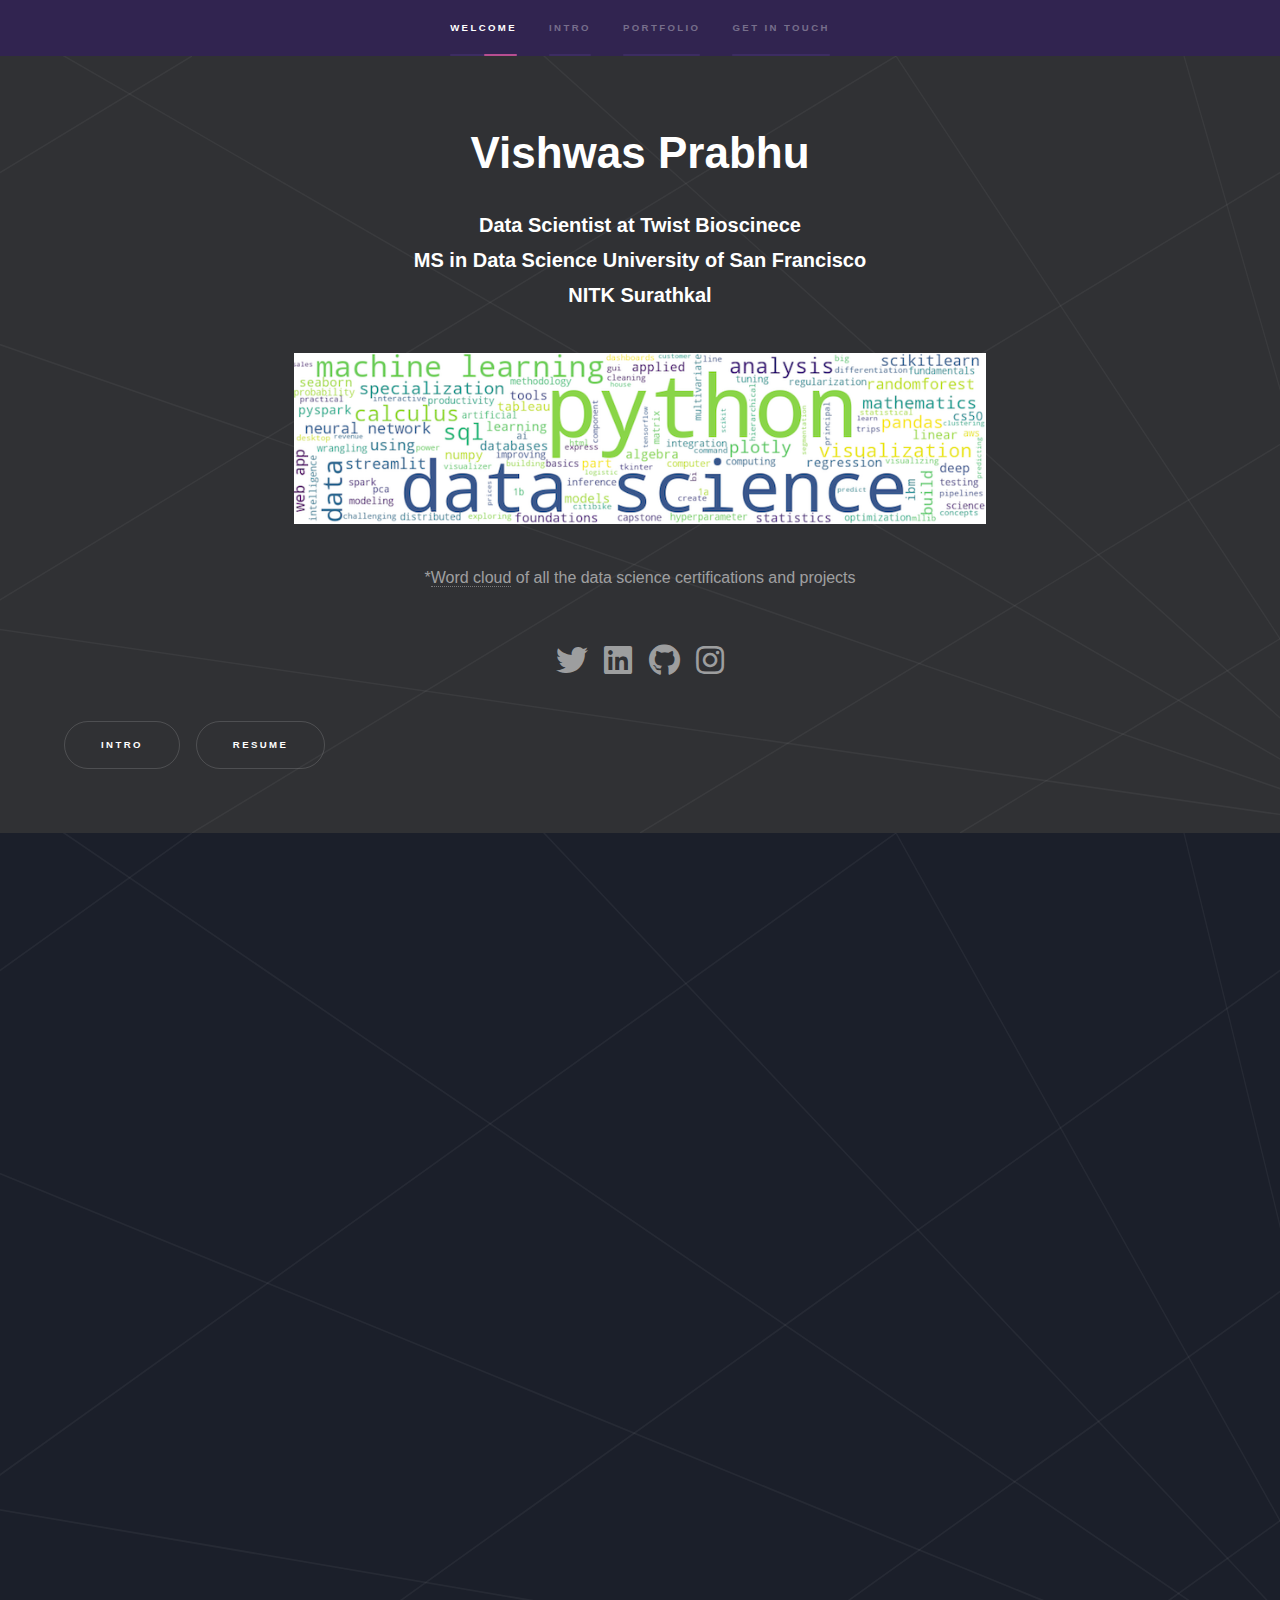
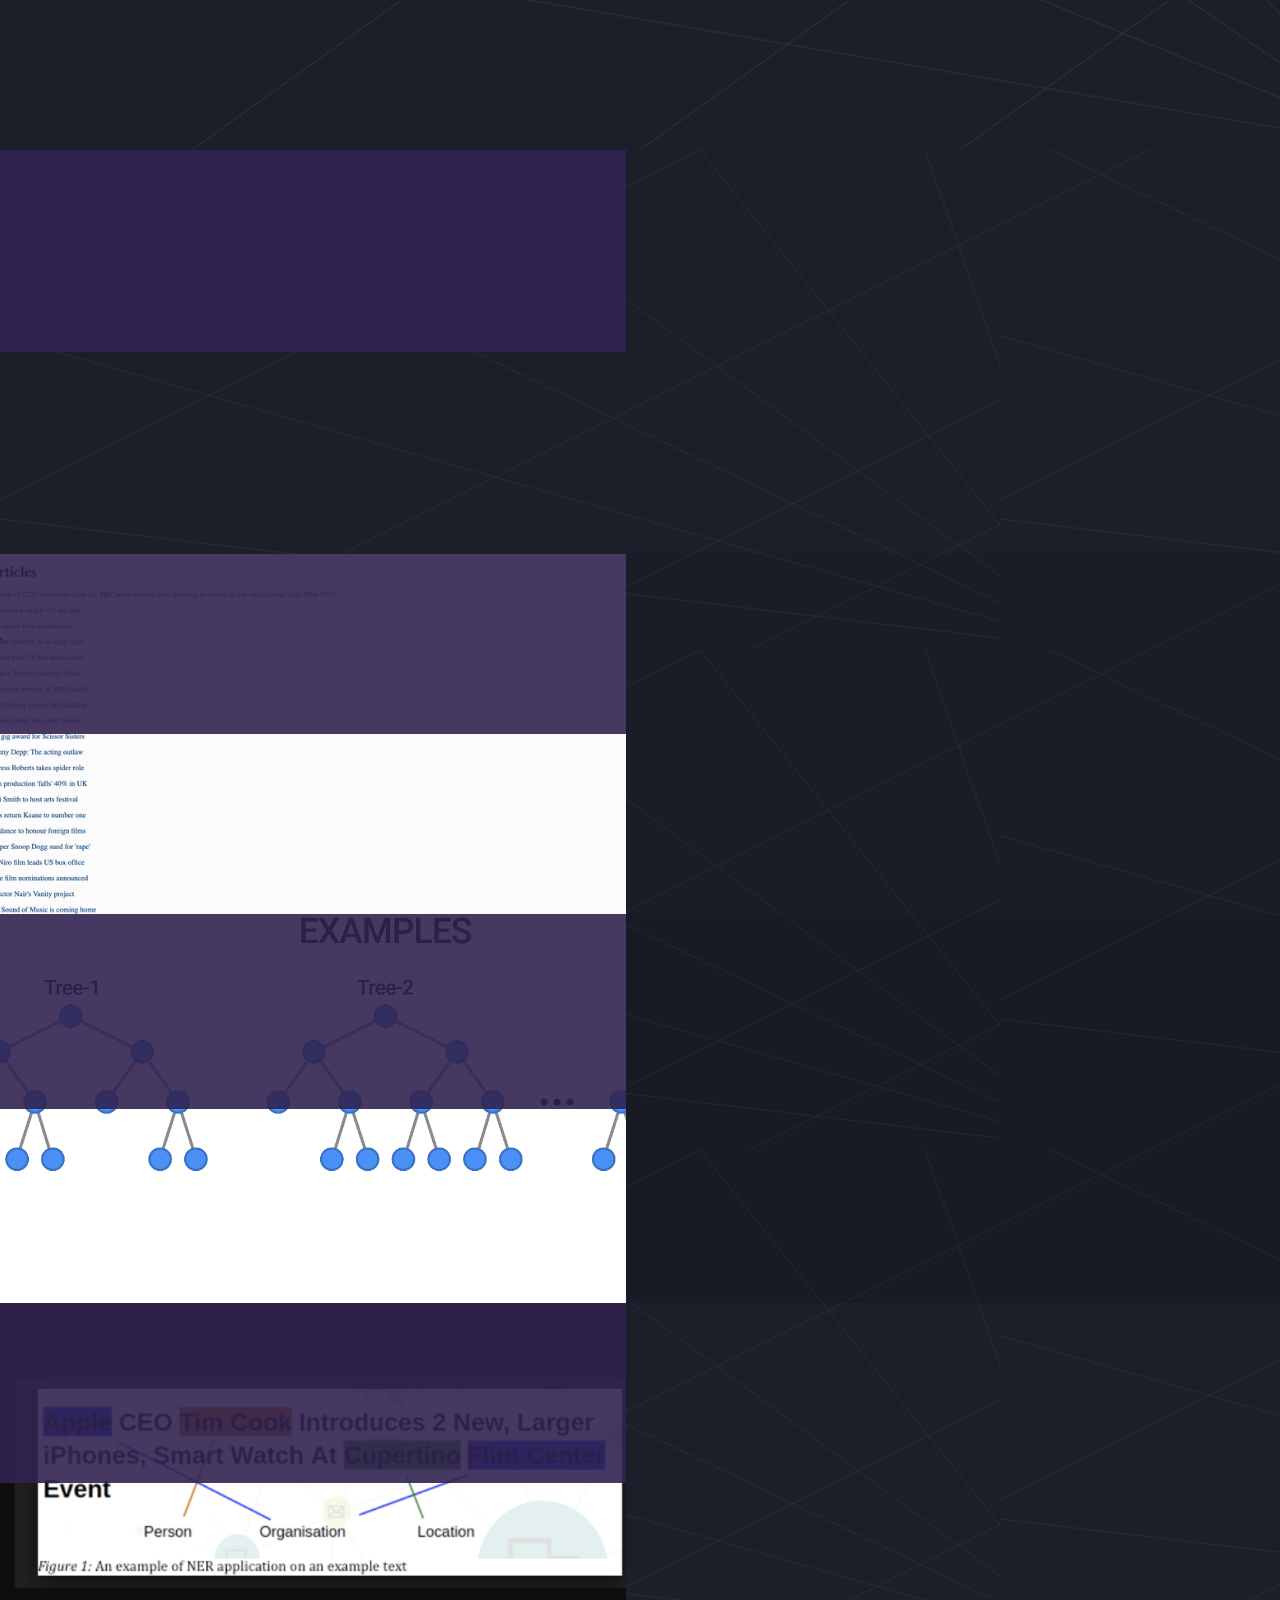
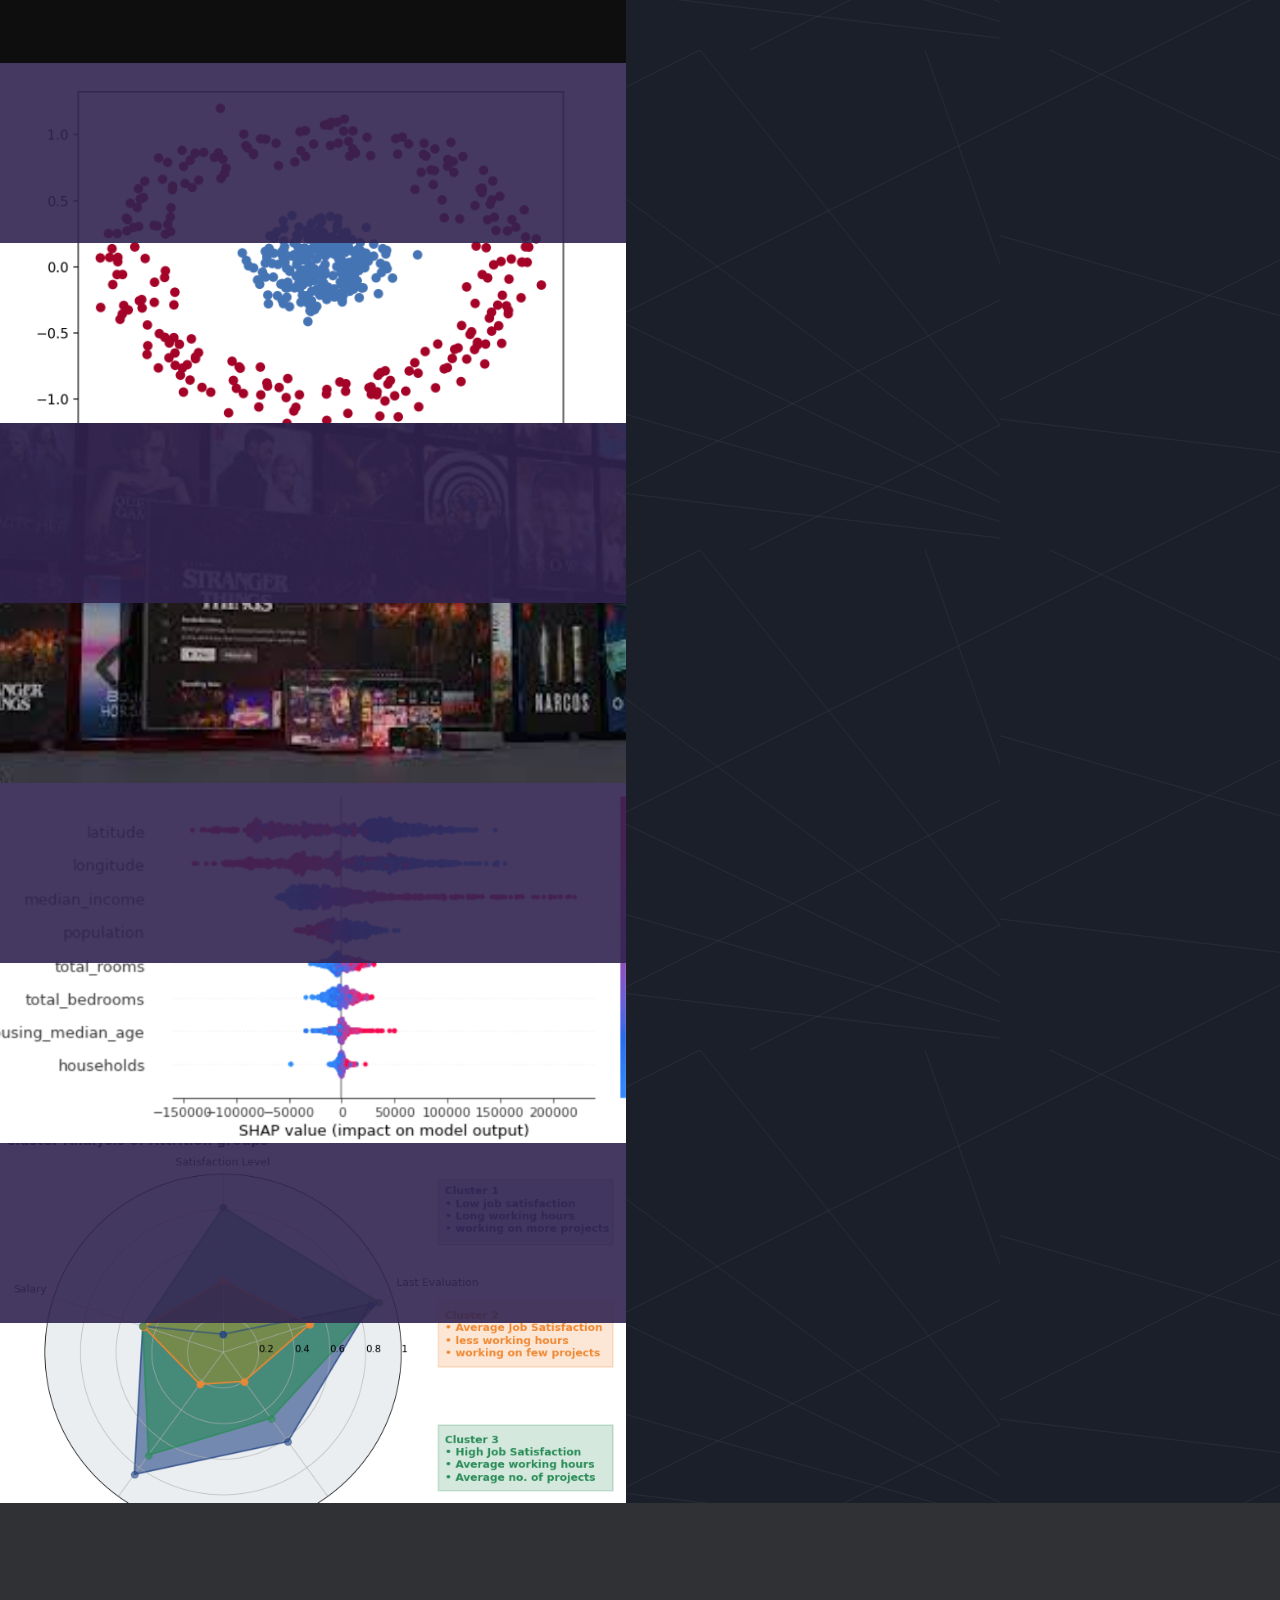
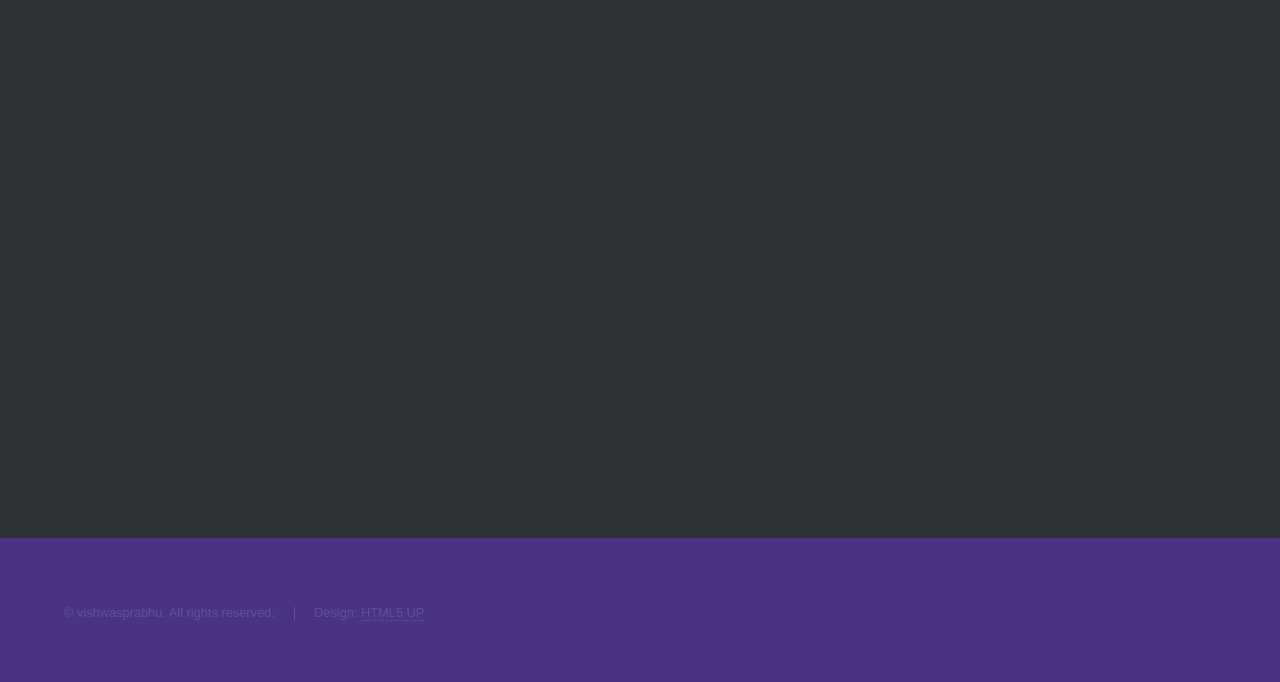
==== commit e0fa9f2e: "added resume url to welcome page" ====
--- a/index.html
+++ b/index.html
@@ -65,6 +65,7 @@
 							</ul>
 							<ul class="actions">
 								<li><a href="#intro" class="button scrolly">Intro</a></li>
+								<li><a href="https://drive.google.com/file/d/1nC0Z8_VR7Y8AaztwUVIbg0EdJwe54Lpr/view?usp=sharing" class="button scrolly">Resume</a></li>
 							</ul>
 						</div>
 					</section>
@@ -238,8 +239,8 @@
 									<ul class="contact">
 										<li>
 											<h3>Address</h3>
-											<span>20 Paloma Avenue<br />
-											San Francisco, CA 94127<br />
+											<span>South Drive<br />
+											Santa Clara, CA 95051<br />
 											USA</span>
 										</li>
 										<li>
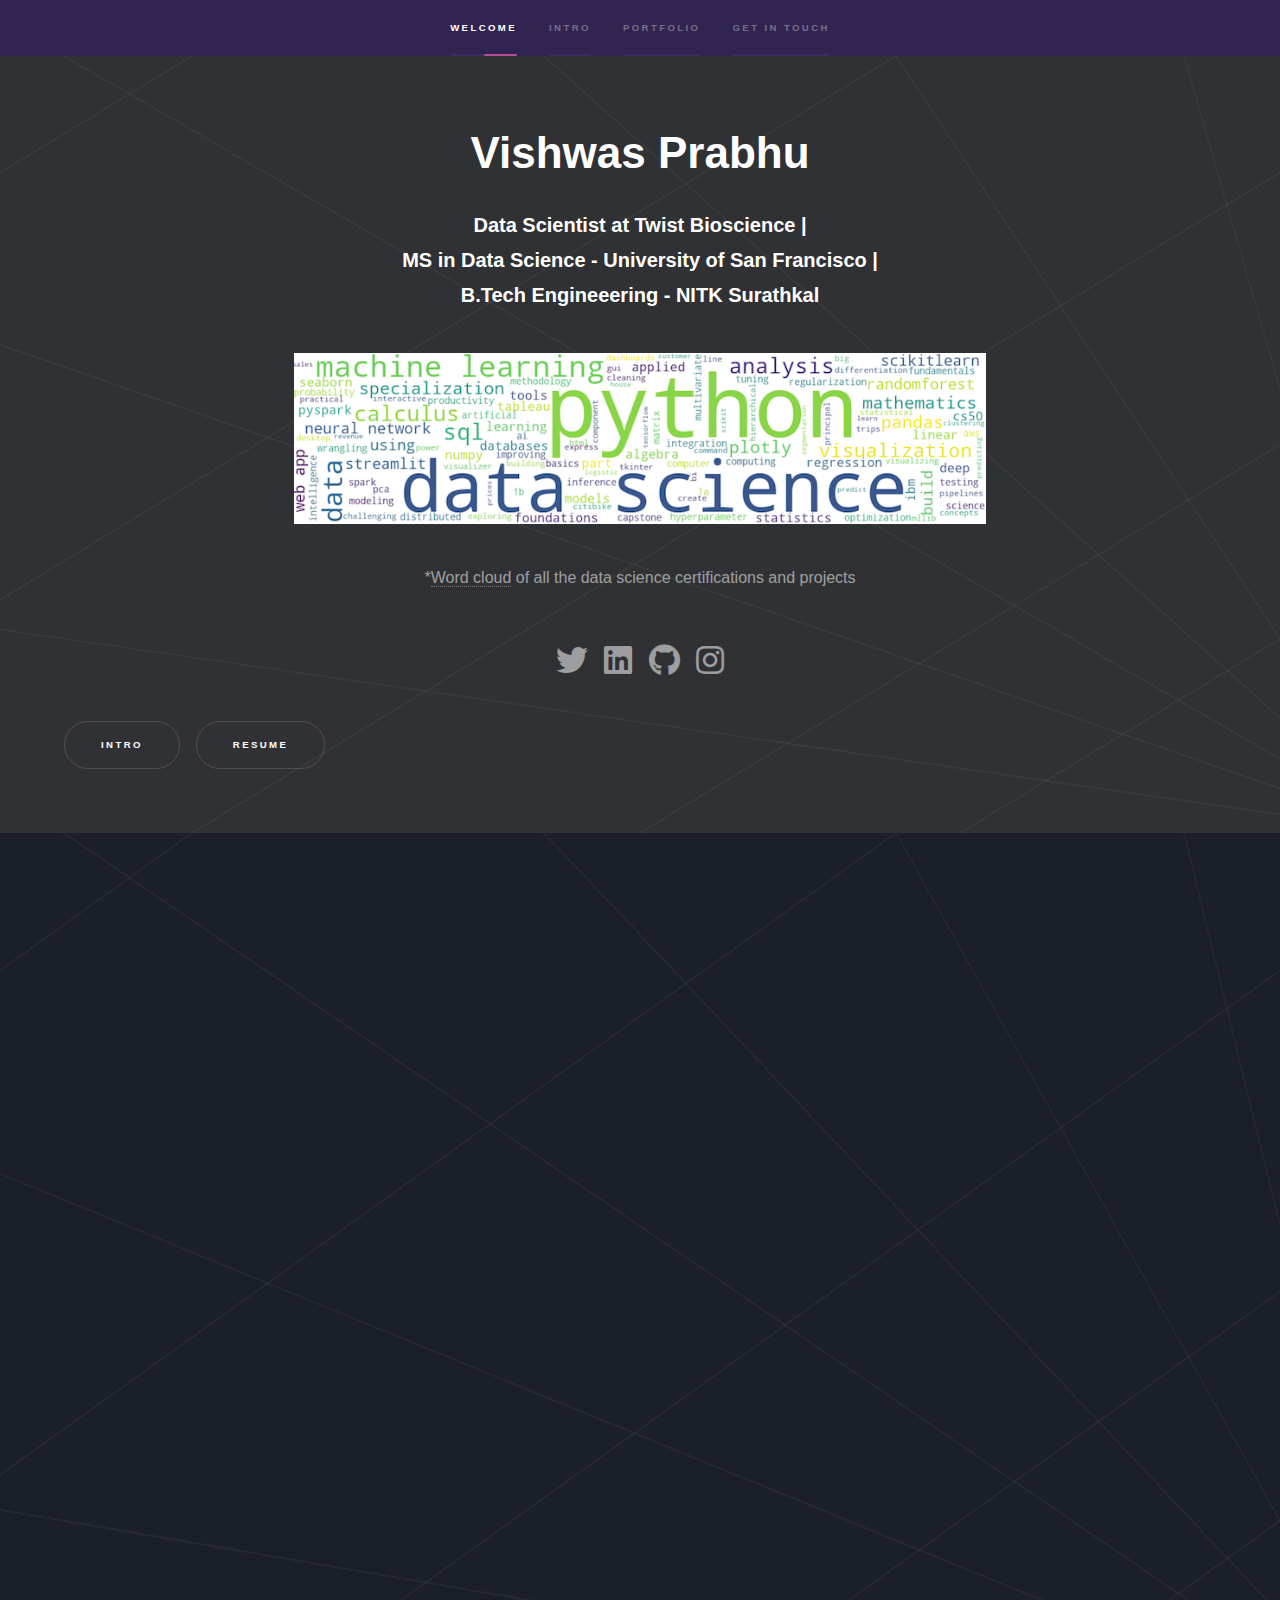
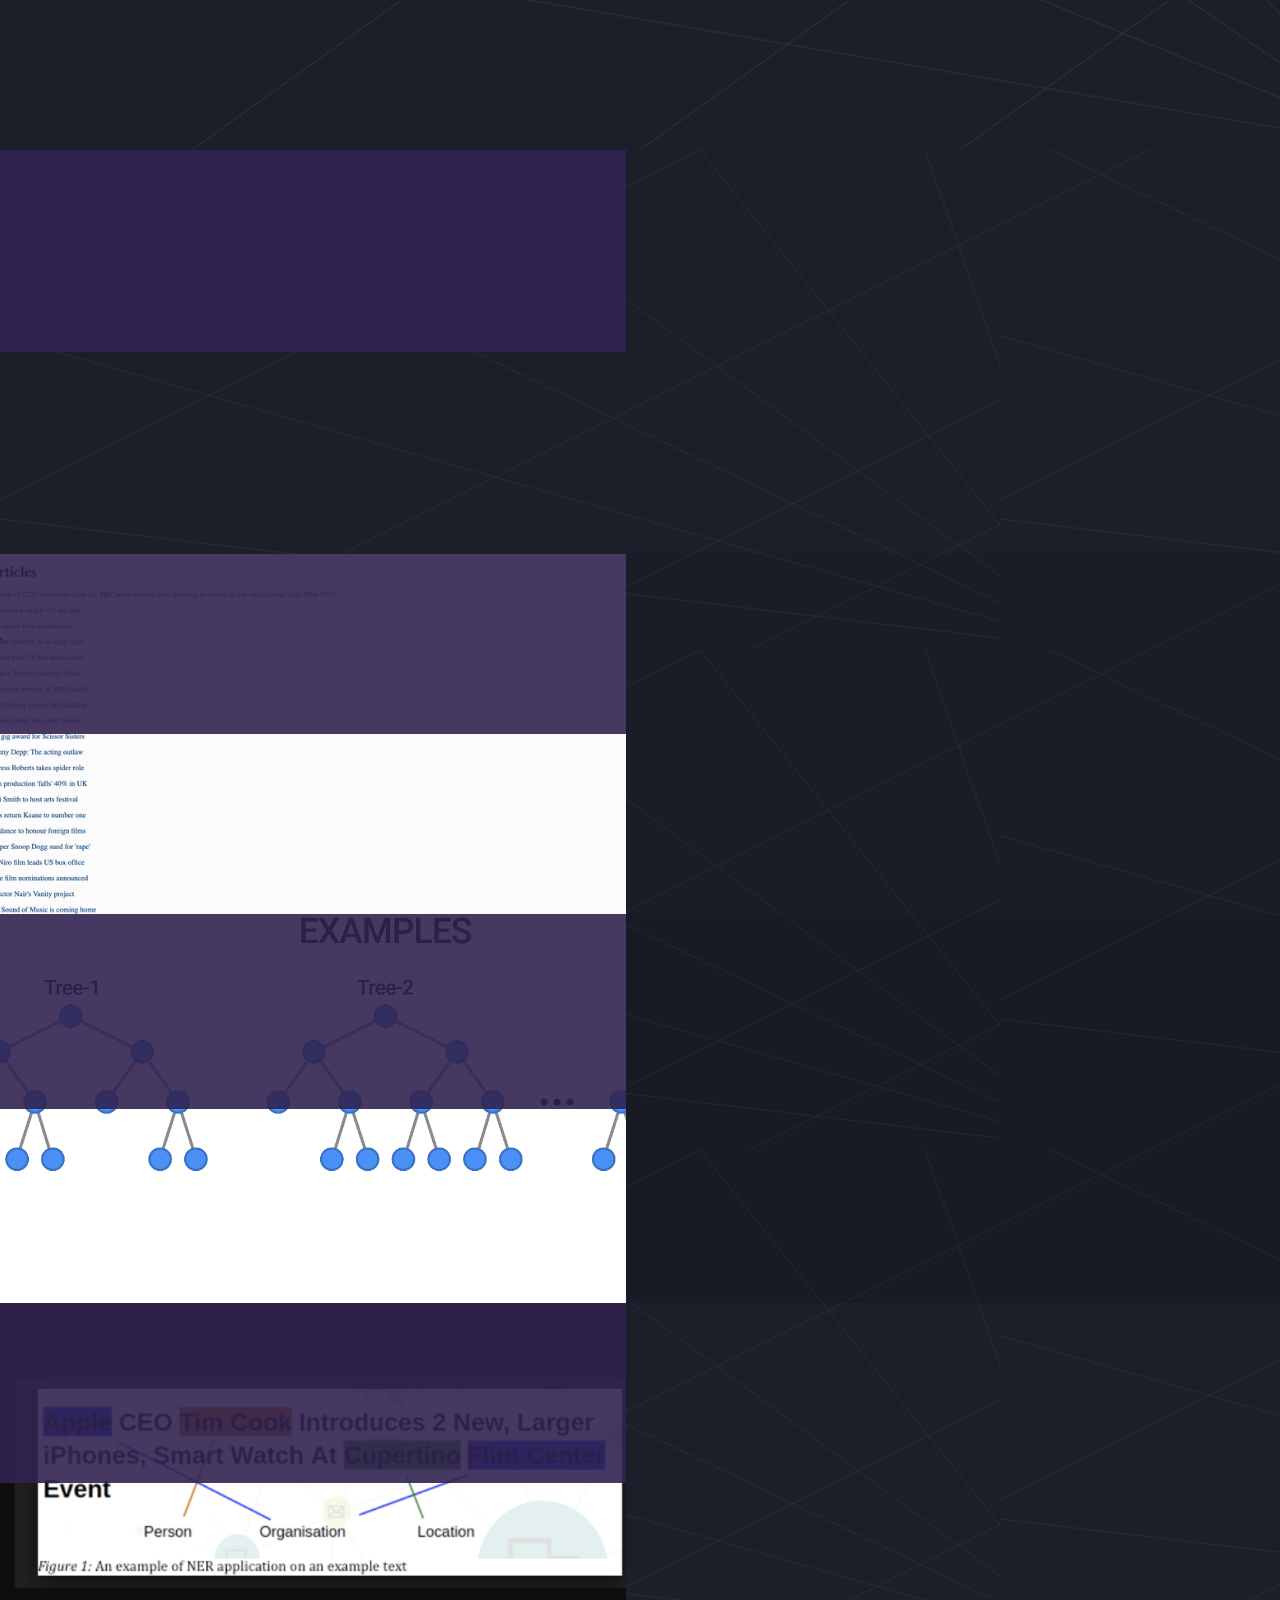
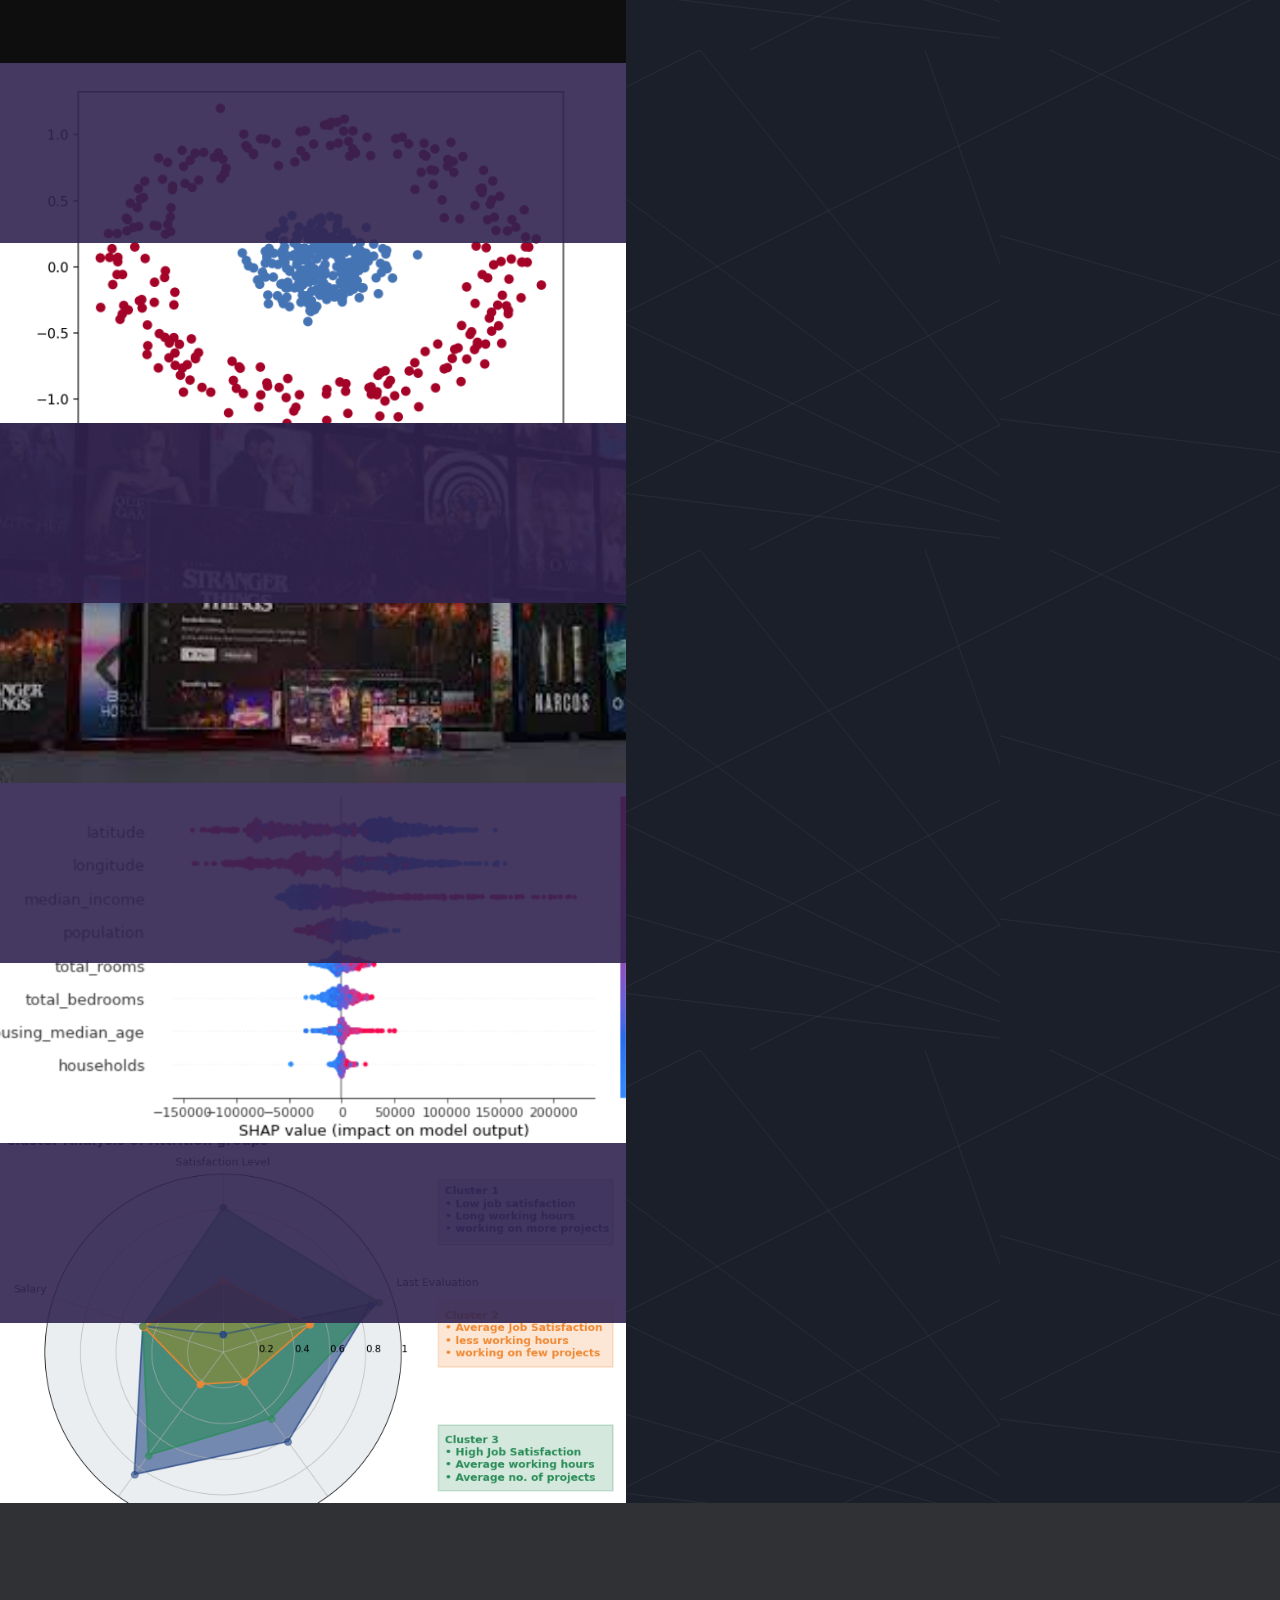
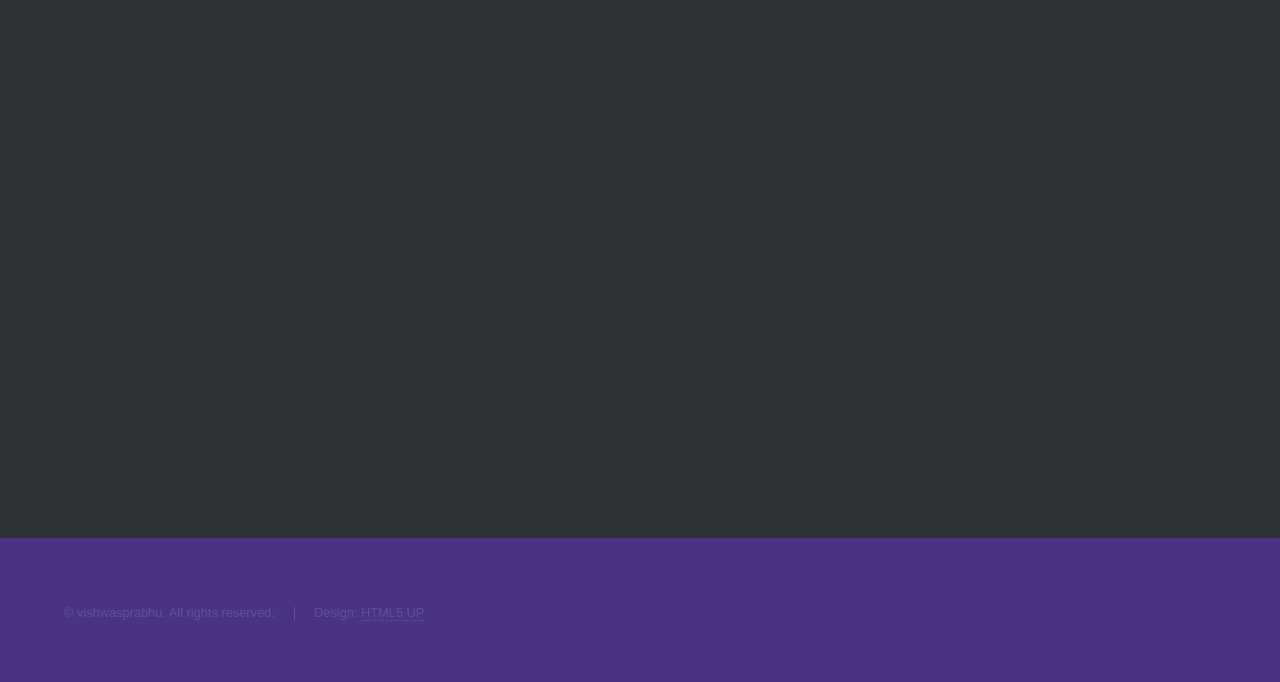
==== commit 46bed319: "Updated spelling mistake in intro" ====
--- a/index.html
+++ b/index.html
@@ -41,7 +41,7 @@
 
 
 							<p align="center">
-							<strong>Data Scientist at Twist Bioscinece <br> MS in Data Science University of San Francisco <br> NITK Surathkal</strong>
+							<strong>Data Scientist at Twist Bioscience | <br> MS in Data Science - University of San Francisco | <br> B.Tech Engineeering - NITK Surathkal</strong>
 							</p>
 							<html>
 							<head>
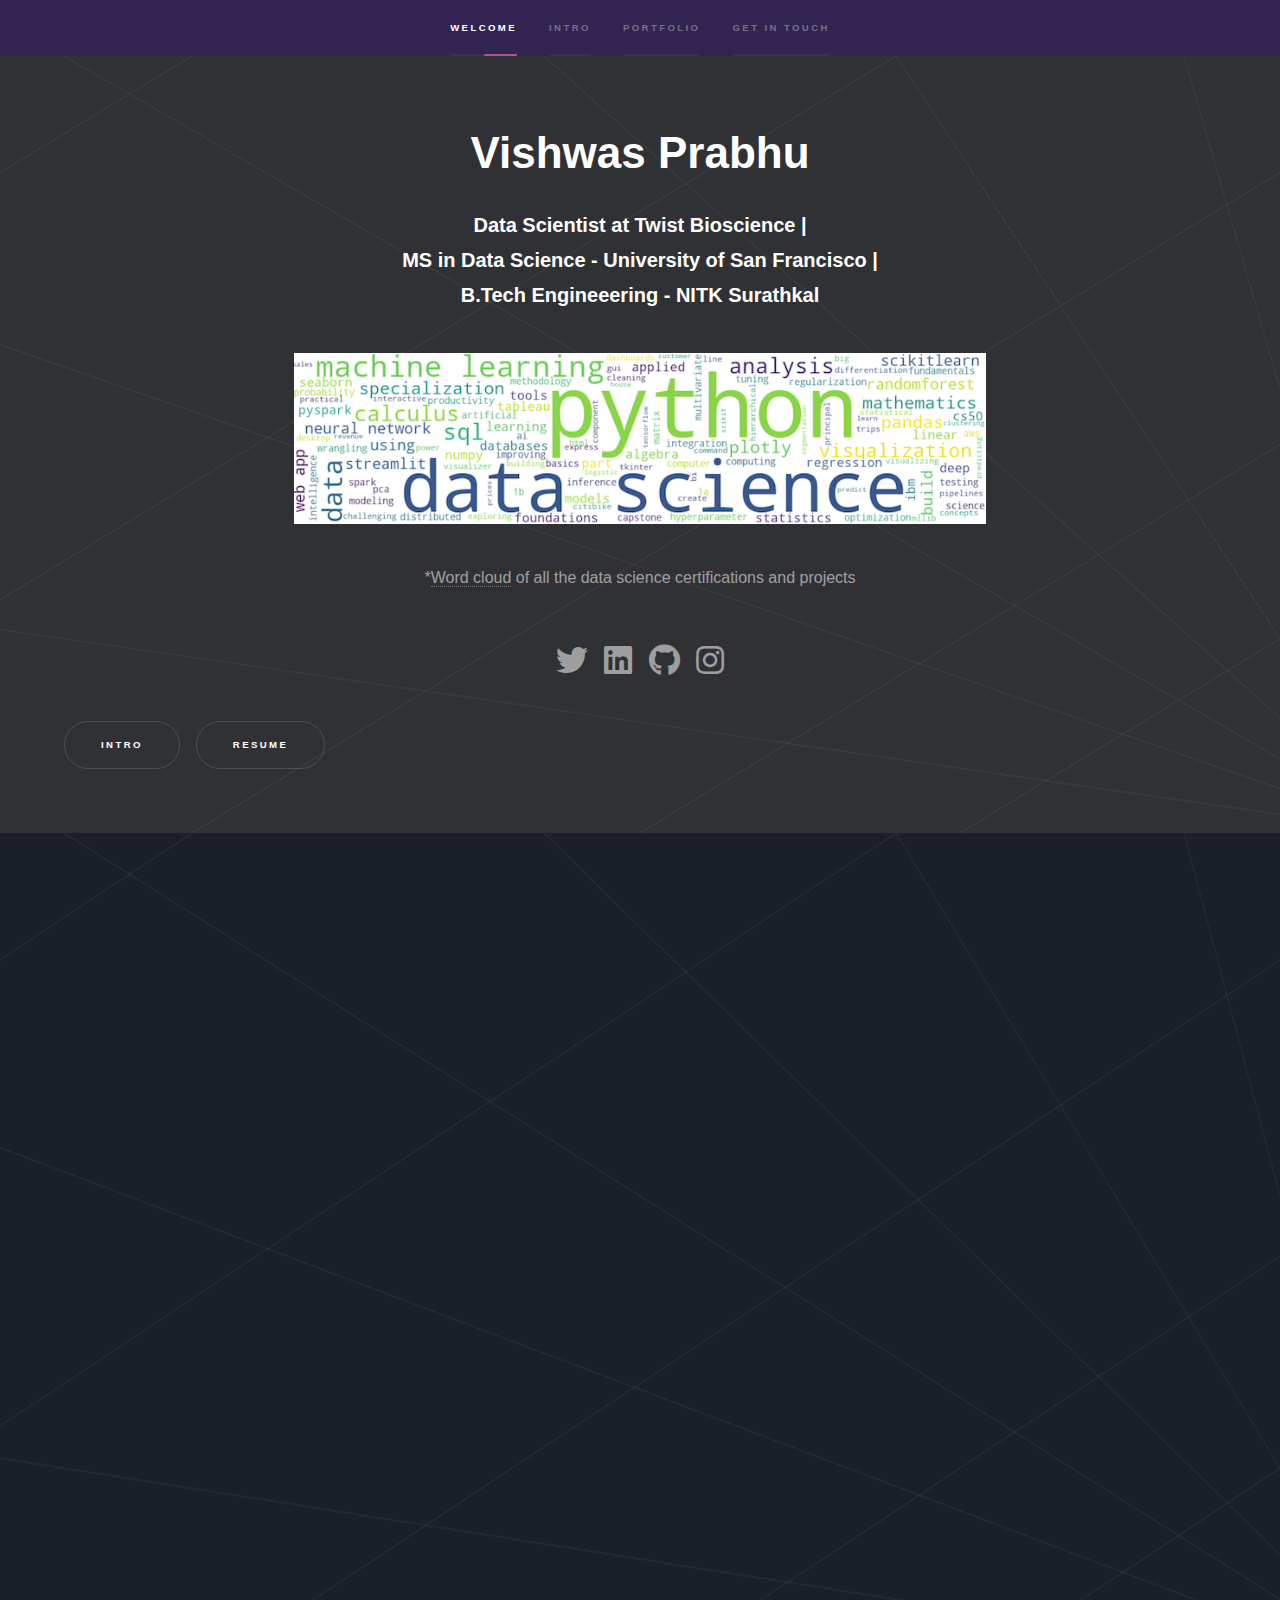
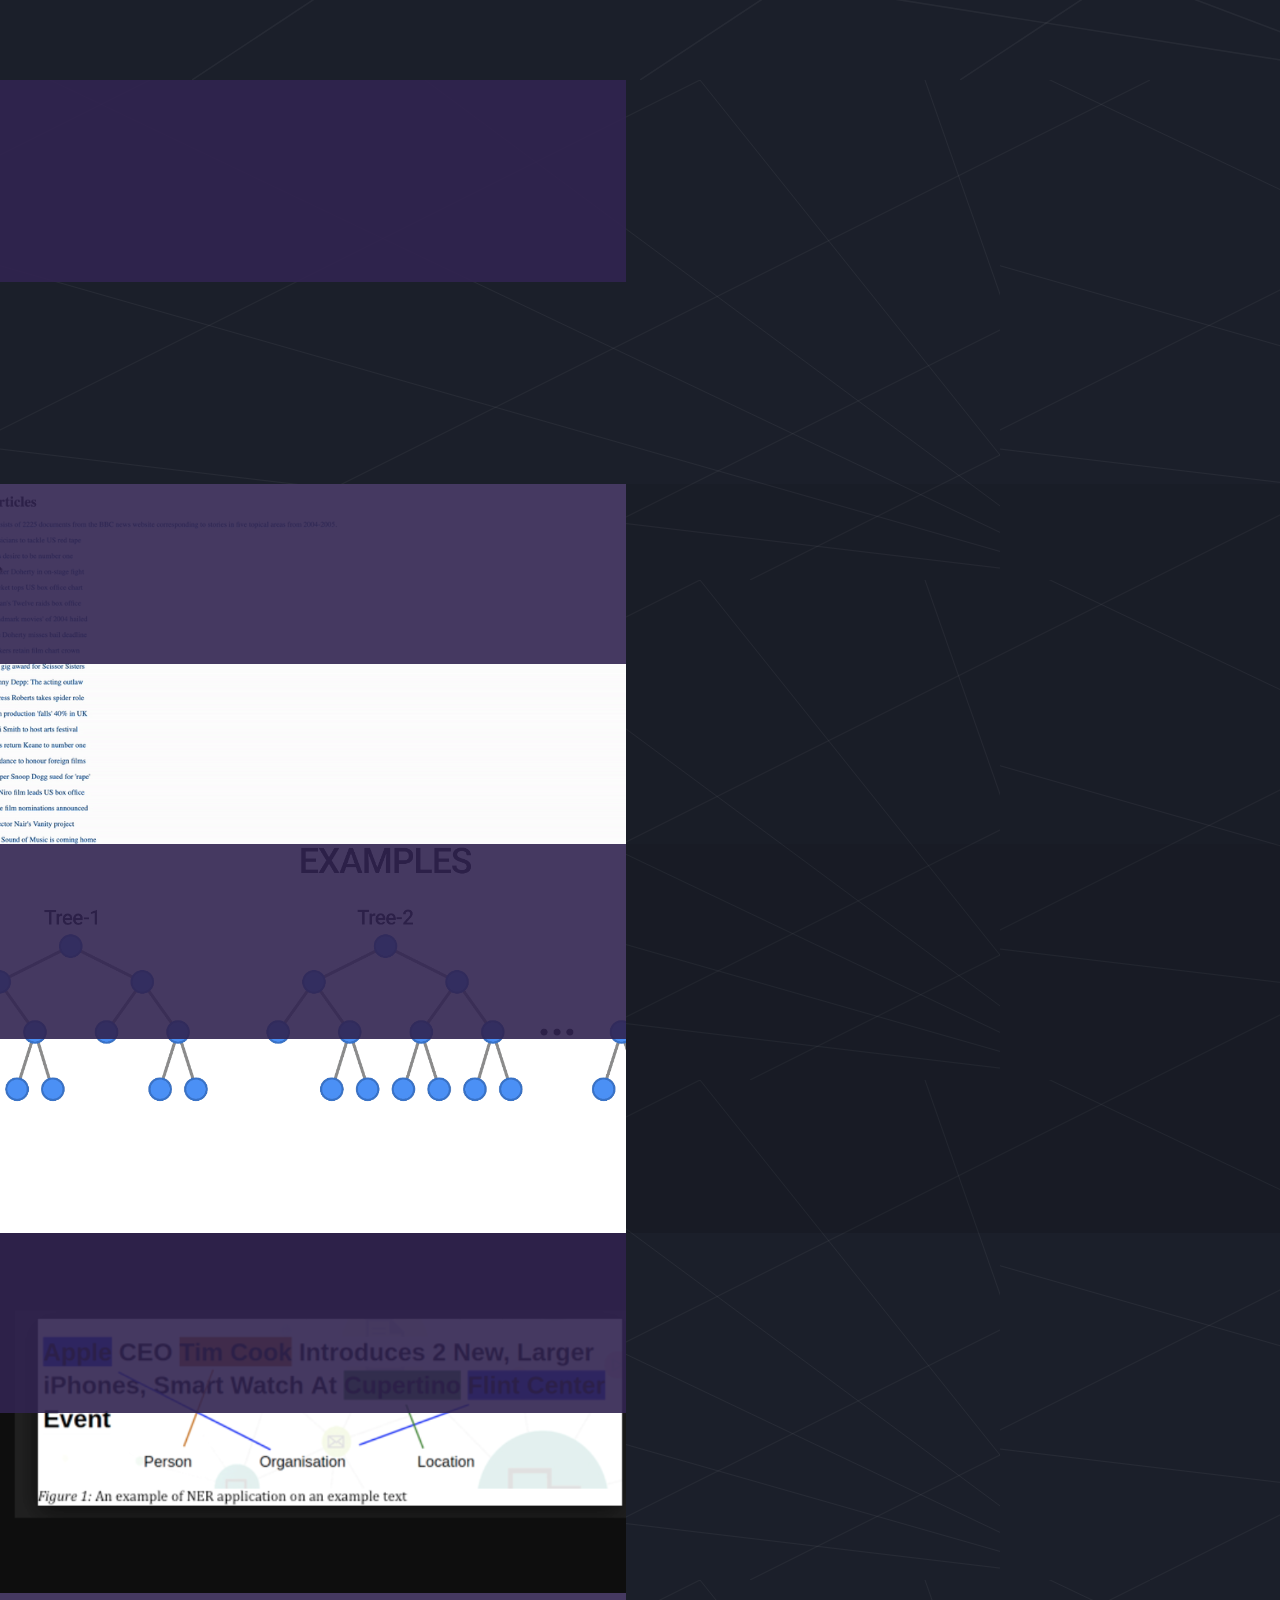
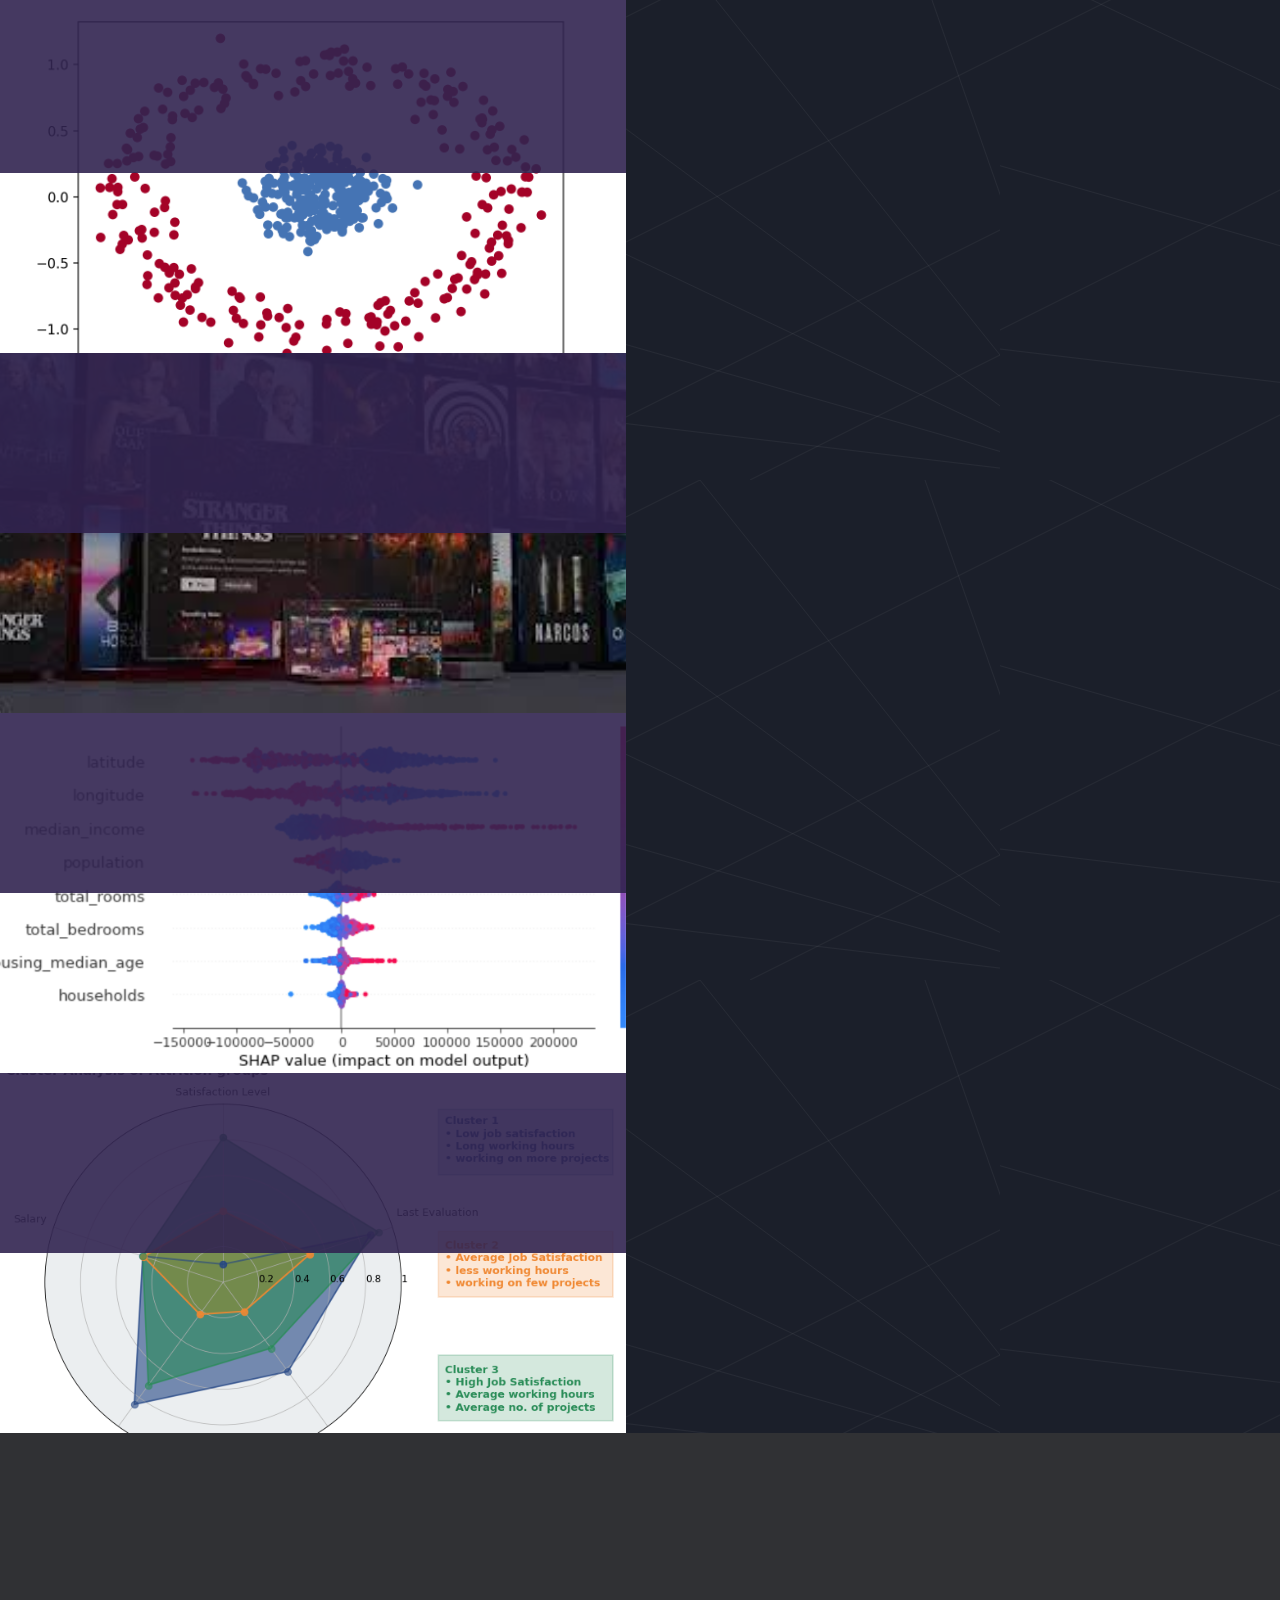
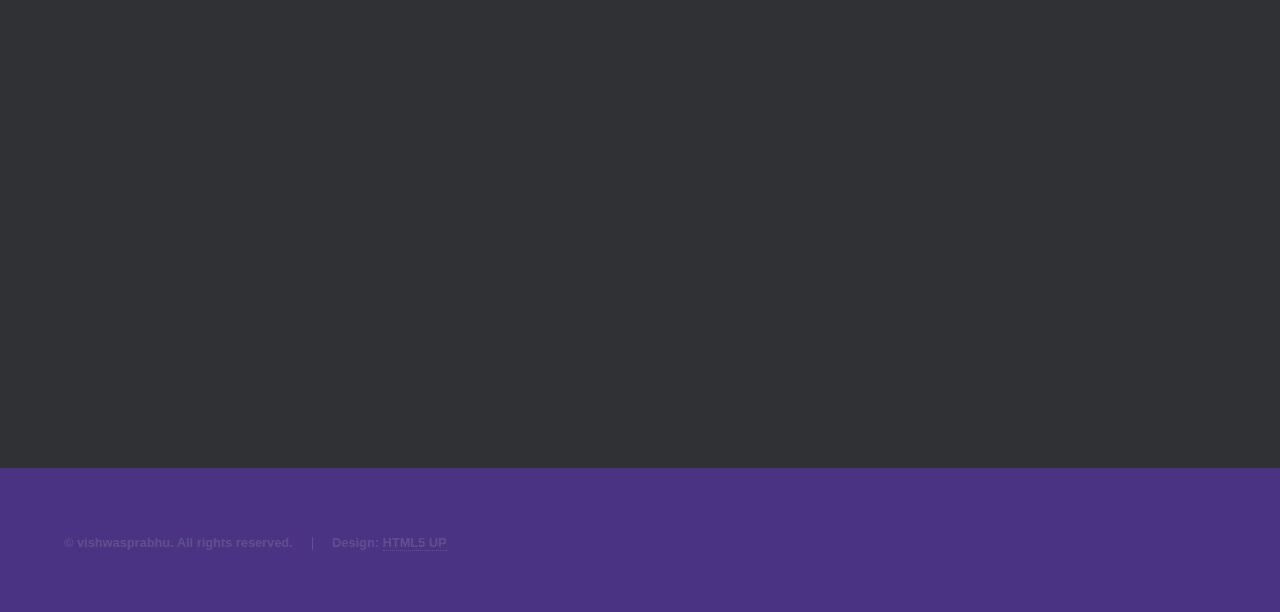
==== commit c242bb9e: "Intro update" ====
--- a/index.html
+++ b/index.html
@@ -65,28 +65,31 @@
 							</ul>
 							<ul class="actions">
 								<li><a href="#intro" class="button scrolly">Intro</a></li>
-								<li><a href="https://drive.google.com/file/d/1nC0Z8_VR7Y8AaztwUVIbg0EdJwe54Lpr/view?usp=sharing" class="button scrolly">Resume</a></li>
+								<li><a href="https://drive.google.com/file/d/1zF7e-EdpshqDfpXZbxjpckpXHFz1QEXN/view?usp=sharing" class="button scrolly">Resume</a></li>
 							</ul>
 						</div>
 					</section>
 				<!-- Intro -->
-					<section align="center" id="intro" class="wrapper style1 fade-up">
+					<section align="left" id="intro" class="wrapper style1 fade-up">
 						<div class="inner">
 							<h1>Intro</h1>
-
+							<font size="-0.5">
 							<p align="justify"><span class="image left"><img src="images/vishwasprabhu.jpg" alt="" /></span>
-								I am an experienced Data Scientist specializing in machine learning, natural language processing and data analytics. 
-									Skilled in developing and implementing advanced algorithms to solve complex business problems. Proficient in leveraging 
-									tools such as Python, Scikit-learn, Pyspark, and Databricks to build scalable and efficient data solutions. 
-									Strong background in 
-									<a href="https://www.twistbioscience.com/resources/flyer/finding-improved-biologics-twists-machine-learning-and-deep-learning-tools">
-										protein ML/design pipelines, affinity maturation of antibodies, and prediction of antibody-antigen binding.</a>  
-									Demonstrated expertise in developing lead-picking strategies, optimization techniques, and structure-based deep learning tools. 
-									Successful track record of delivering actionable insights in IIOT applications focusing on anomaly detection, batch-wise analytics, 
-									and ETL pipelines. I have a <strong>Master's degree in Data Science</strong> from the University of San Francisco and a Bachelor's degree in 
-									engineering from the <strong>National Institute of Technology, Karnataka</strong> (NITK Surathkal). 
-									I have worked in companies such as
-									<a href="https://www.ril.com/OurCompany/About.aspx"><b>Reliance Industries Ltd</b> (India's largest MNC)</a> and <a href="https://www.acg-world.com/en_us/">ACG group</a>.
+								I am a Data Scientist specializing in machine learning, natural language processing and data analytics. 
+								I am skilled in developing and implementing advanced algorithms to solve complex business problems with profeciency in leveraging 
+								tools such as Python, Scikit-learn, Pyspark, and Databricks to build scalable and efficient data solutions. 
+								With a strong background in buidling
+								<a href="https://www.twistbioscience.com/resources/flyer/finding-improved-biologics-twists-machine-learning-and-deep-learning-tools">
+									protein ML/design/recommendation pipelines, affinity maturation of antibodies, and prediction of antibody-antigen binding</a>  
+								I have demonstrated expertise in developing ML strategies, optimization techniques, and structure-based deep learning tools. 
+								I have a successful track record of delivering actionable insights in IIOT applications focusing on anomaly detection, batch-wise analytics, 
+								and ETL pipelines. I have a <strong>Master's degree in Data Science</strong> from the University of San Francisco and a Bachelor's degree in 
+								engineering from the <strong>National Institute of Technology, Karnataka</strong> (NITK Surathkal). 
+								I have worked in companies such as
+								<a href="https://www.ril.com/OurCompany/About.aspx"><b>Reliance Industries Ltd</b> (India's largest MNC)</a>, <a href="https://www.acg-world.com/en_us/">ACG group</a>,
+								along with the 
+								<a href="https://www.twistbioscience.com/"><b>ecommerce/biotech unicorn Twist Bioscience.</a>
+							</font>
 									
 							<ul class="icons">
 							<li><a href="https://twitter.com/vish300" class="icon brands fa-twitter fa-2x"><span class="label" >Twitter</span></a></li>
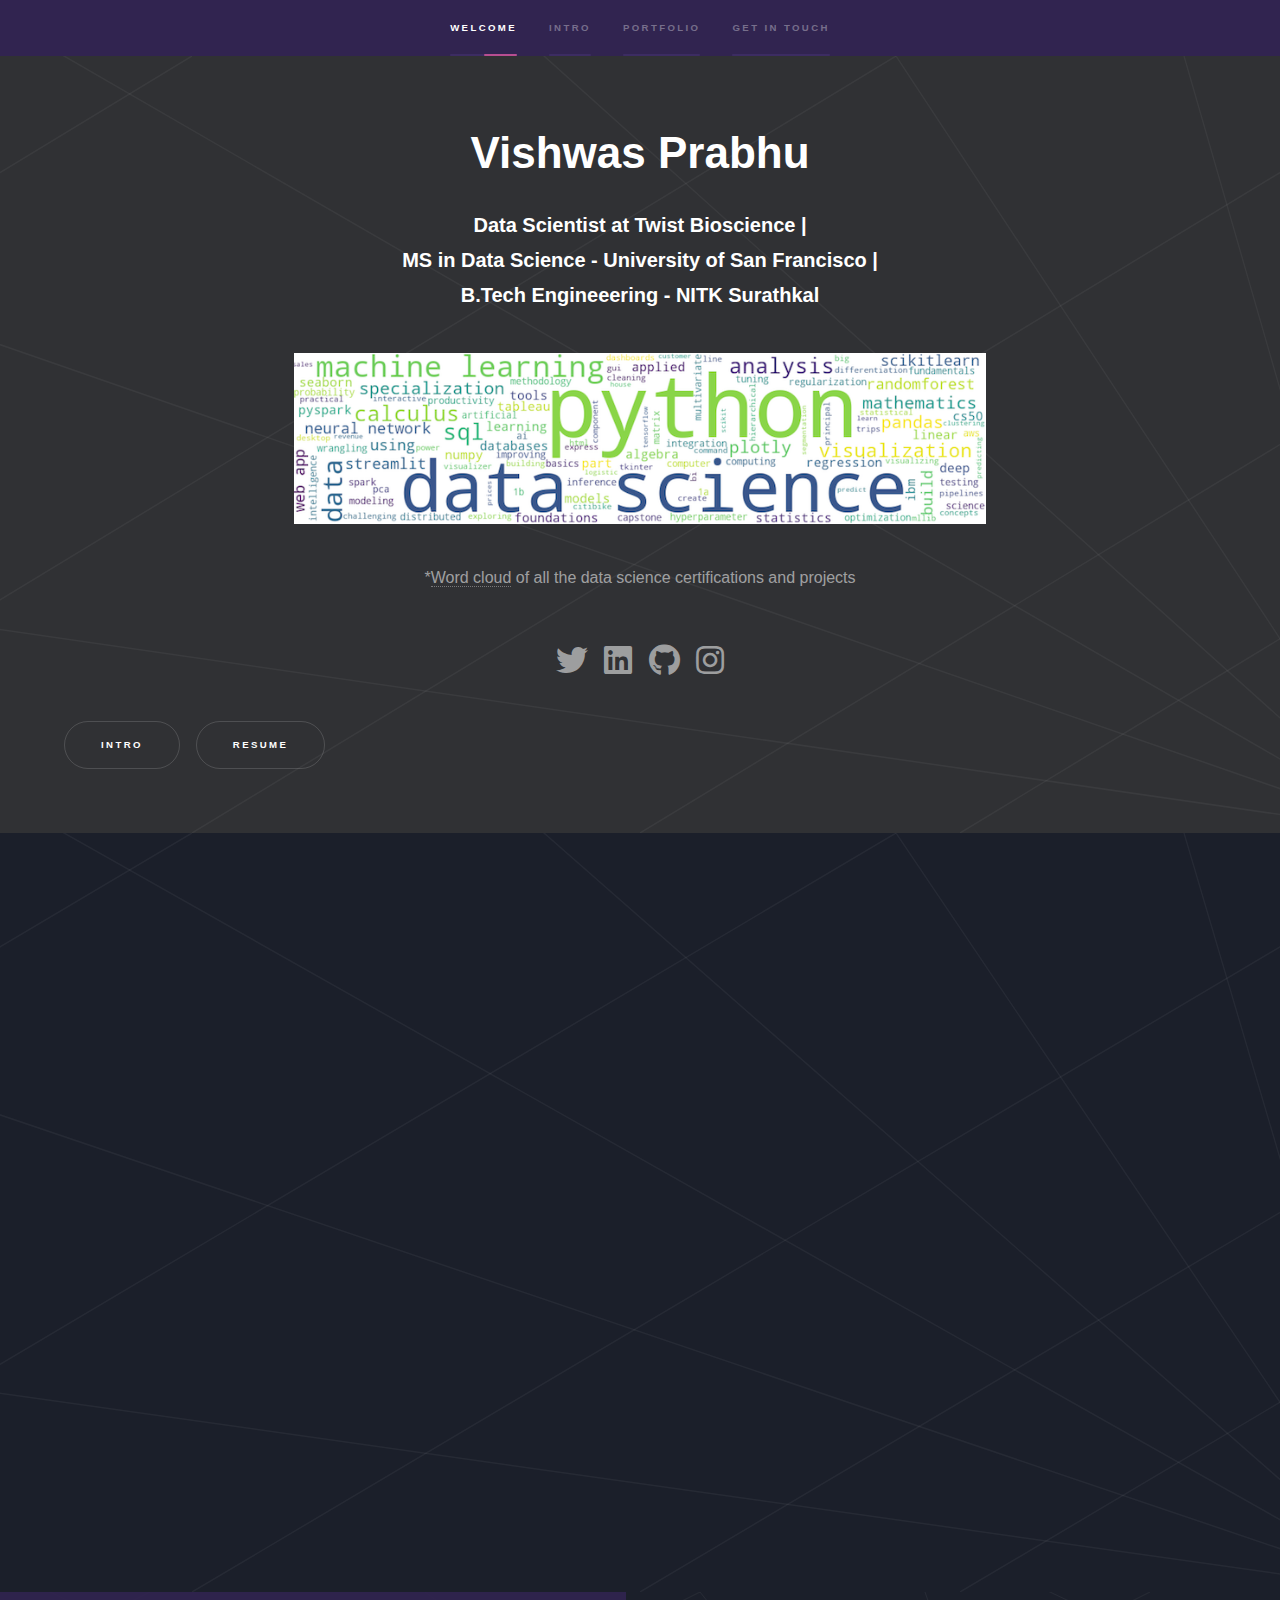
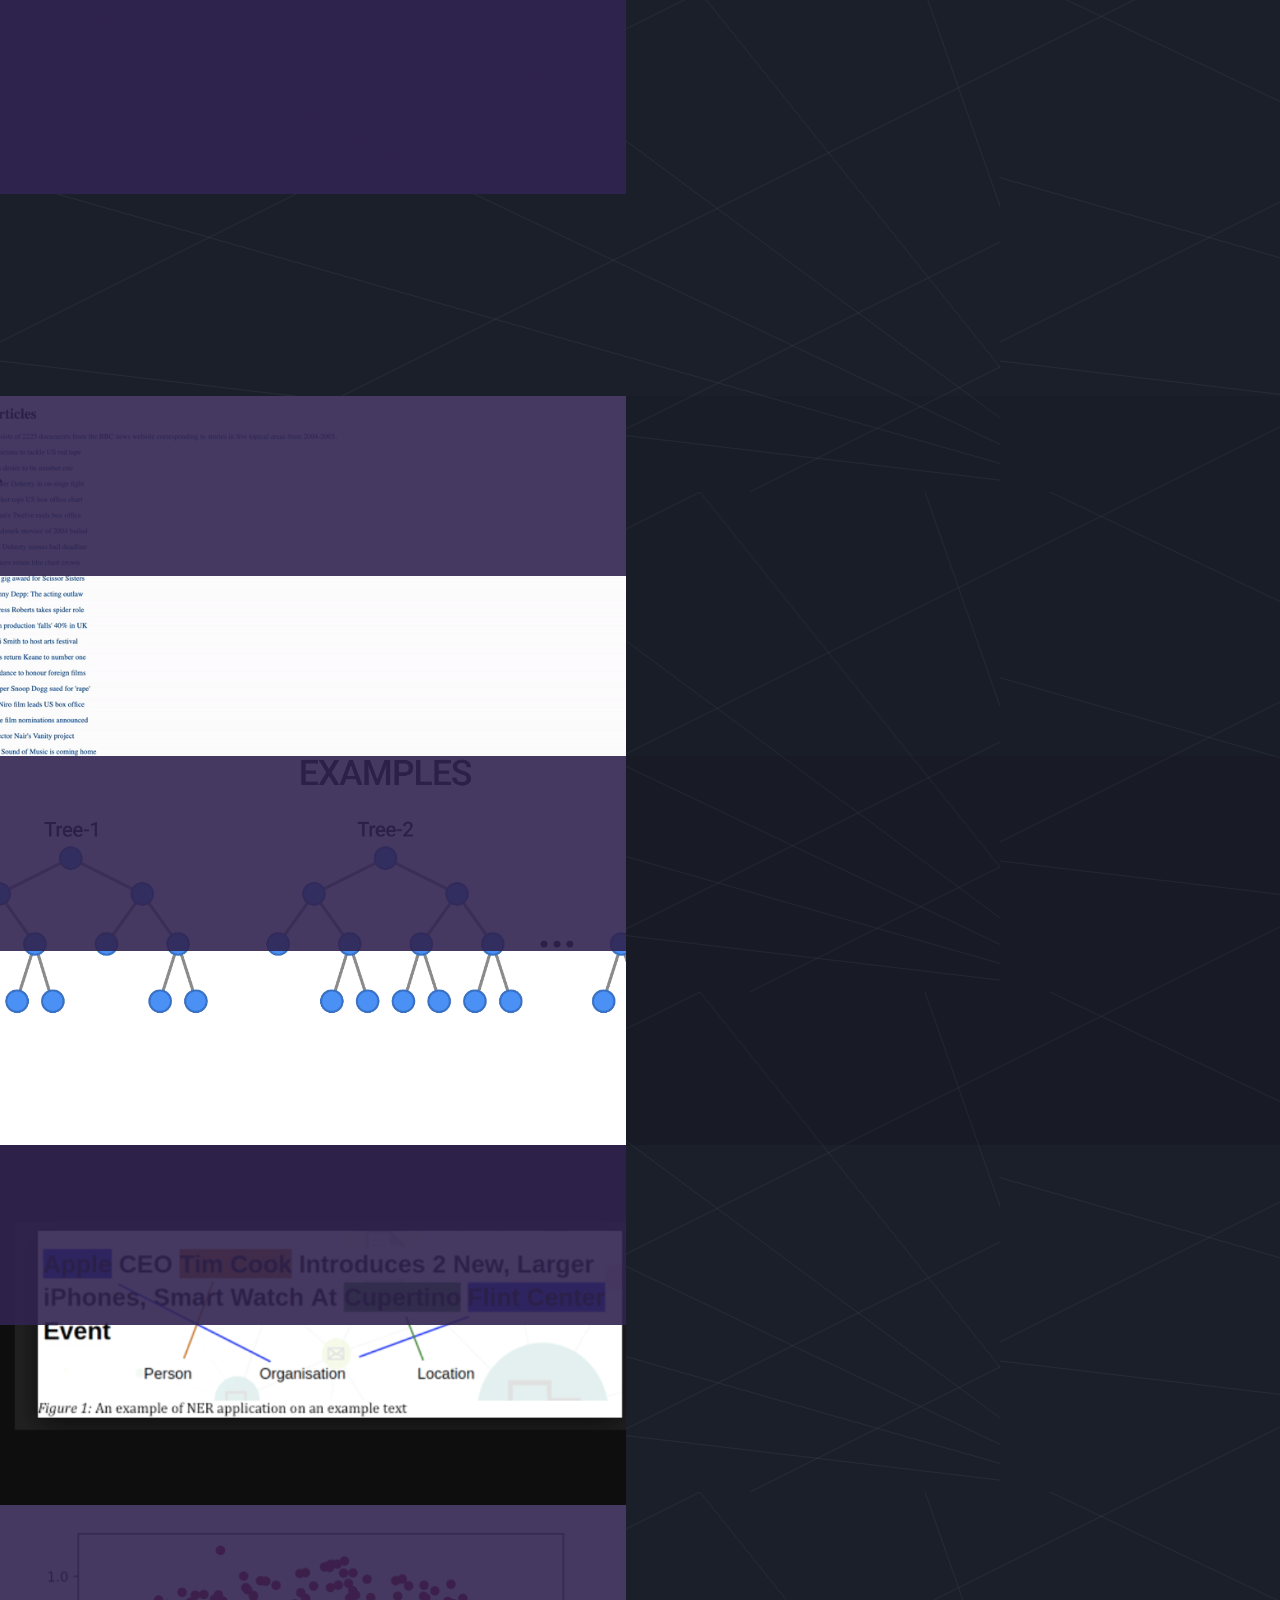
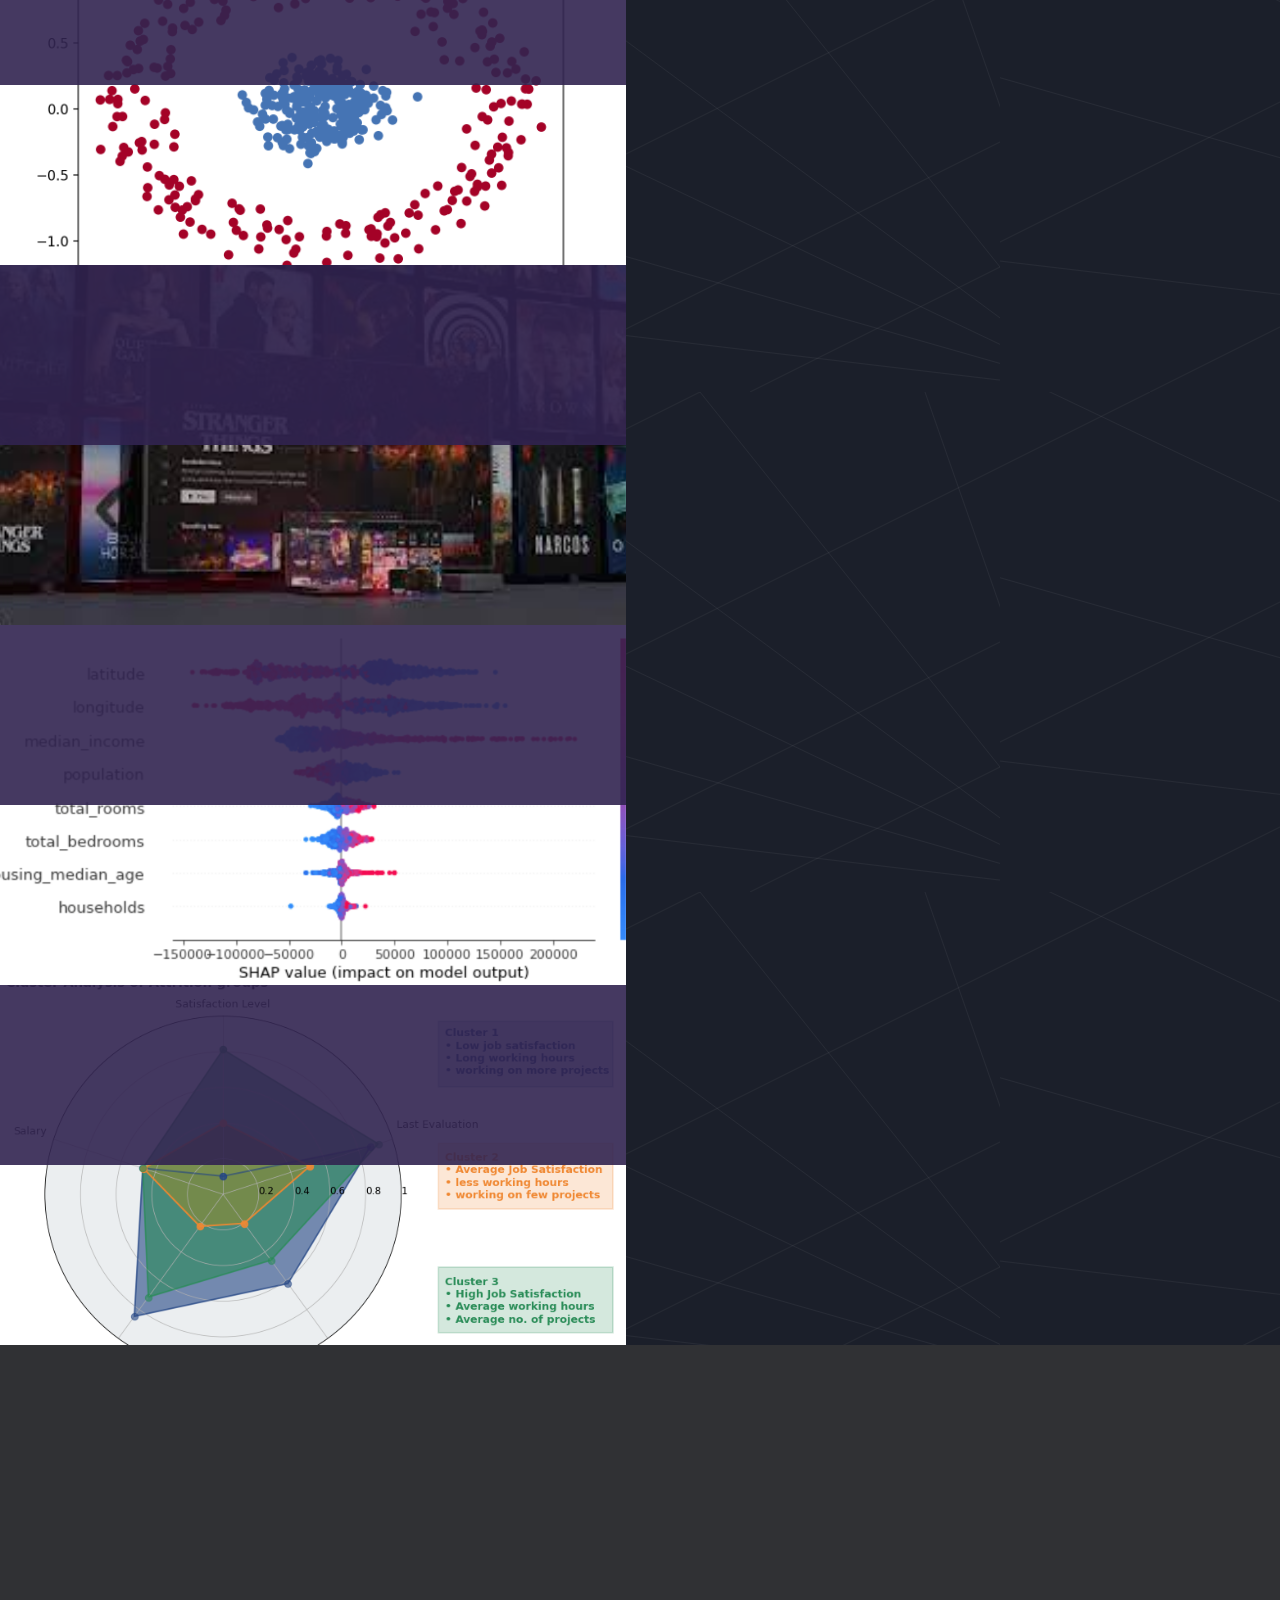
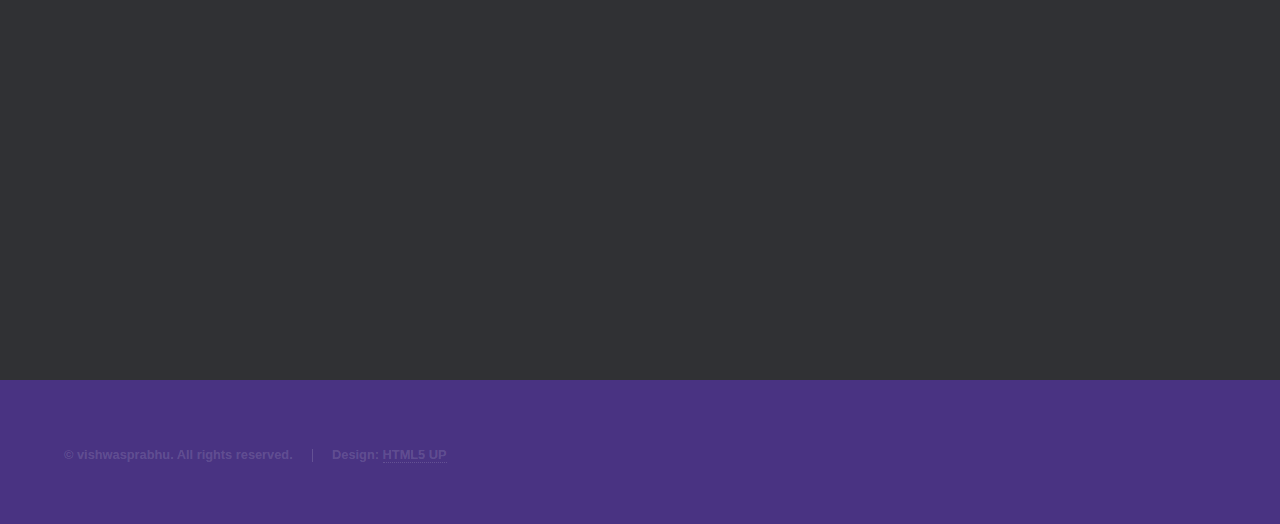
==== commit 521727d2: "Added intro heading" ====
--- a/index.html
+++ b/index.html
@@ -72,9 +72,9 @@
 				<!-- Intro -->
 					<section align="left" id="intro" class="wrapper style1 fade-up">
 						<div class="inner">
-							<h1>Intro</h1>
 							<font size="-0.5">
 							<p align="justify"><span class="image left"><img src="images/vishwasprabhu.jpg" alt="" /></span>
+								Hey there! Welcome to my page.
 								I am a Data Scientist specializing in machine learning, natural language processing and data analytics. 
 								I am skilled in developing and implementing advanced algorithms to solve complex business problems with profeciency in leveraging 
 								tools such as Python, Scikit-learn, Pyspark, and Databricks to build scalable and efficient data solutions. 
@@ -92,10 +92,10 @@
 							</font>
 									
 							<ul class="icons">
-							<li><a href="https://twitter.com/vish300" class="icon brands fa-twitter fa-2x"><span class="label" >Twitter</span></a></li>
-							<li><a href="https://www.linkedin.com/in/vishwas-prabhu/" class="fab fa-linkedin fa-2x"><span class="label">Facebook</span></a></li>
-							<li><a href="https://github.com/vishwasprabhu" class="icon brands fa-github fa-2x"><span class="label">GitHub</span></a></li>
-							<li><a href="https://www.instagram.com/prabhu_vishwas/" class="icon brands fa-instagram fa-2x"><span class="label">Instagram</span></a></li>
+								<li><a href="https://twitter.com/vish300" class="icon brands fa-twitter fa-2x"><span class="label" >Twitter</span></a></li>
+								<li><a href="https://www.linkedin.com/in/vishwas-prabhu/" class="fab fa-linkedin fa-2x"><span class="label">Facebook</span></a></li>
+								<li><a href="https://github.com/vishwasprabhu" class="icon brands fa-github fa-2x"><span class="label">GitHub</span></a></li>
+								<li><a href="https://www.instagram.com/prabhu_vishwas/" class="icon brands fa-instagram fa-2x"><span class="label">Instagram</span></a></li>
 							</ul>
 							<ul class="actions">
 								<li><a href="#one" class="button scrolly">Portfolio</a></li>
